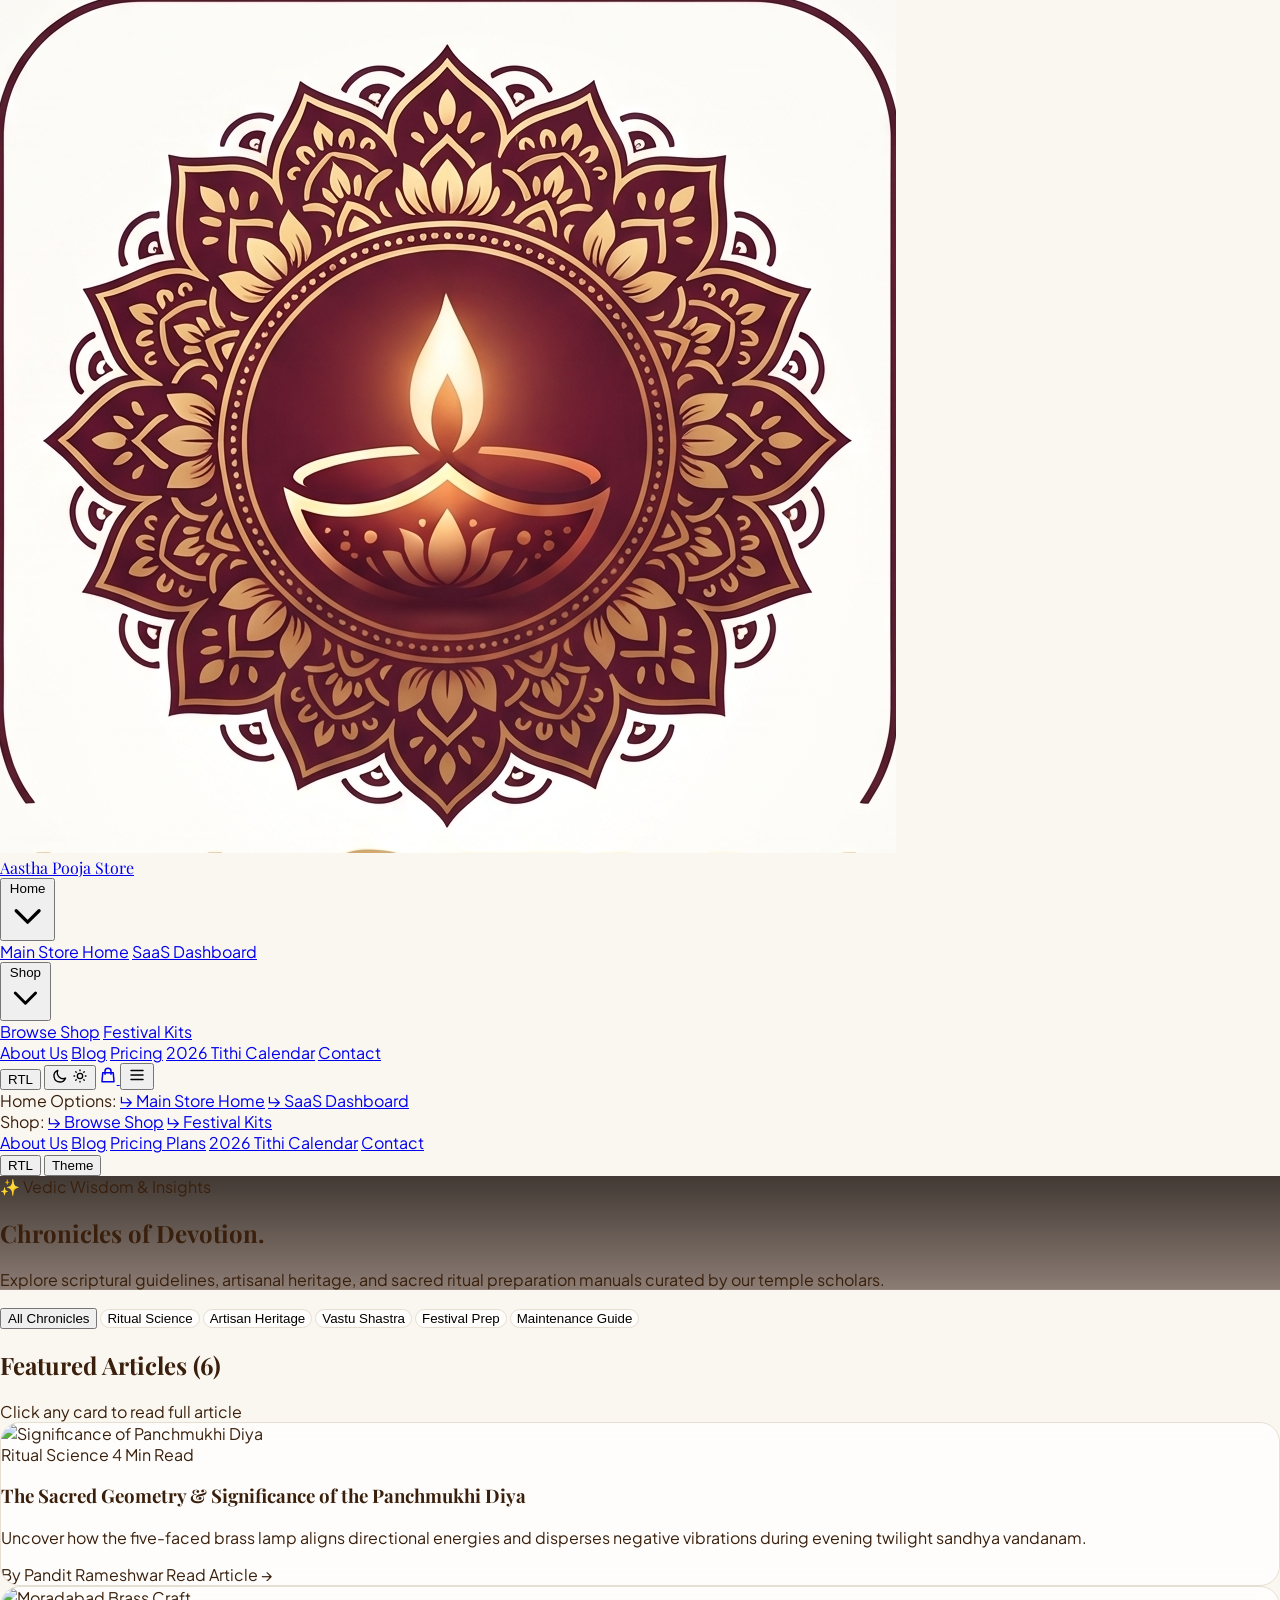
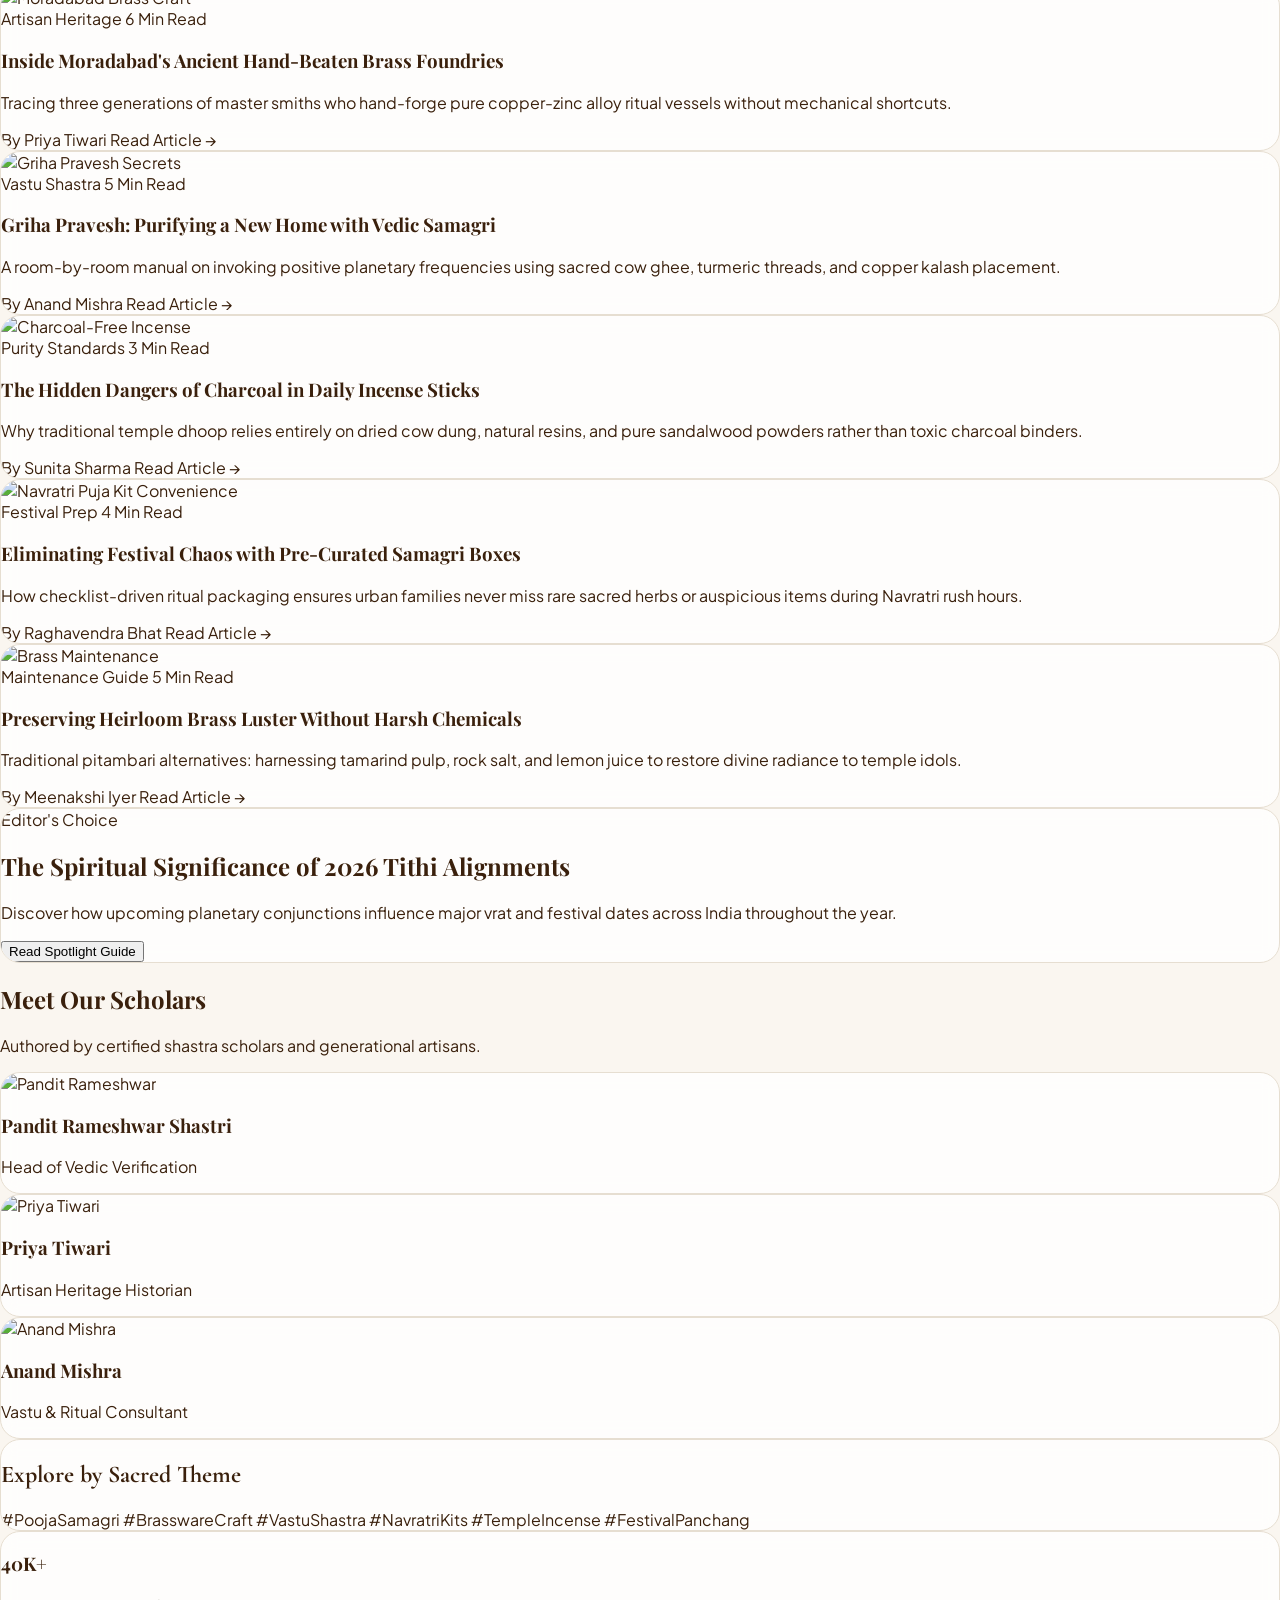
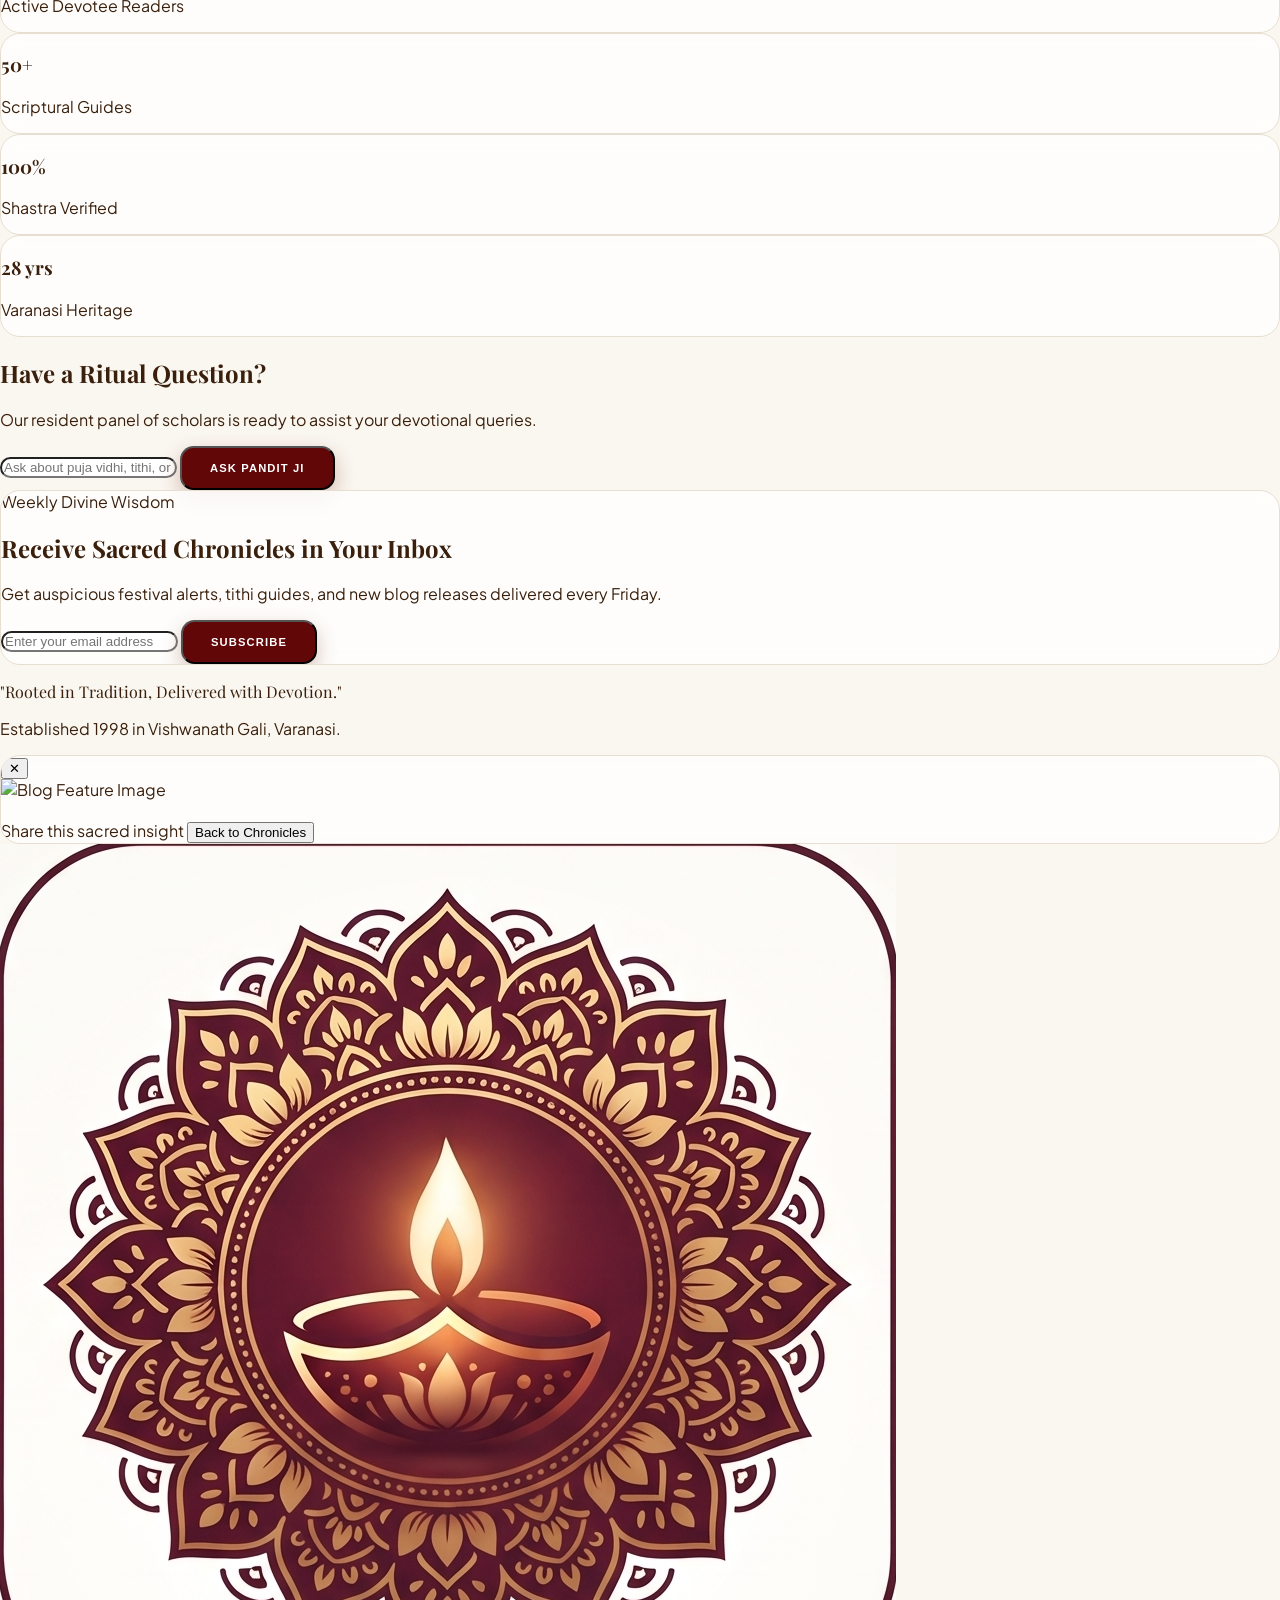
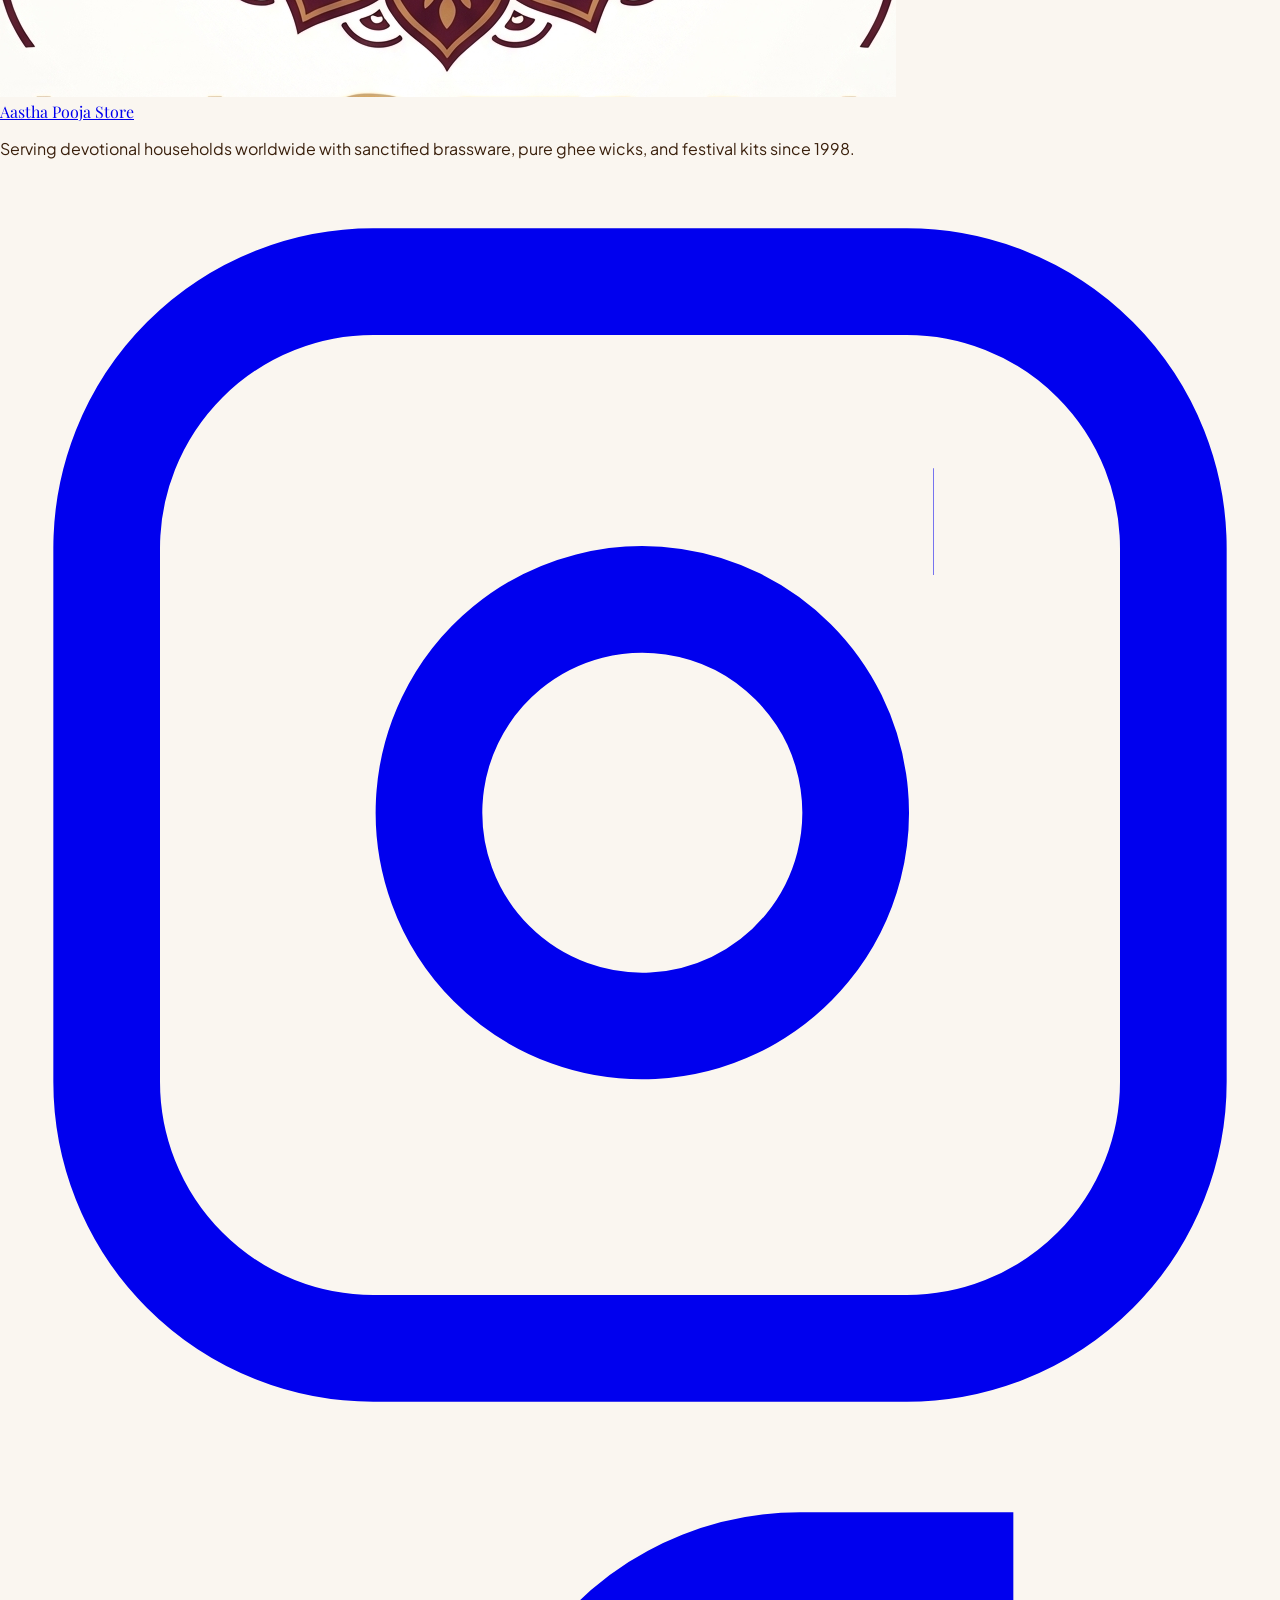
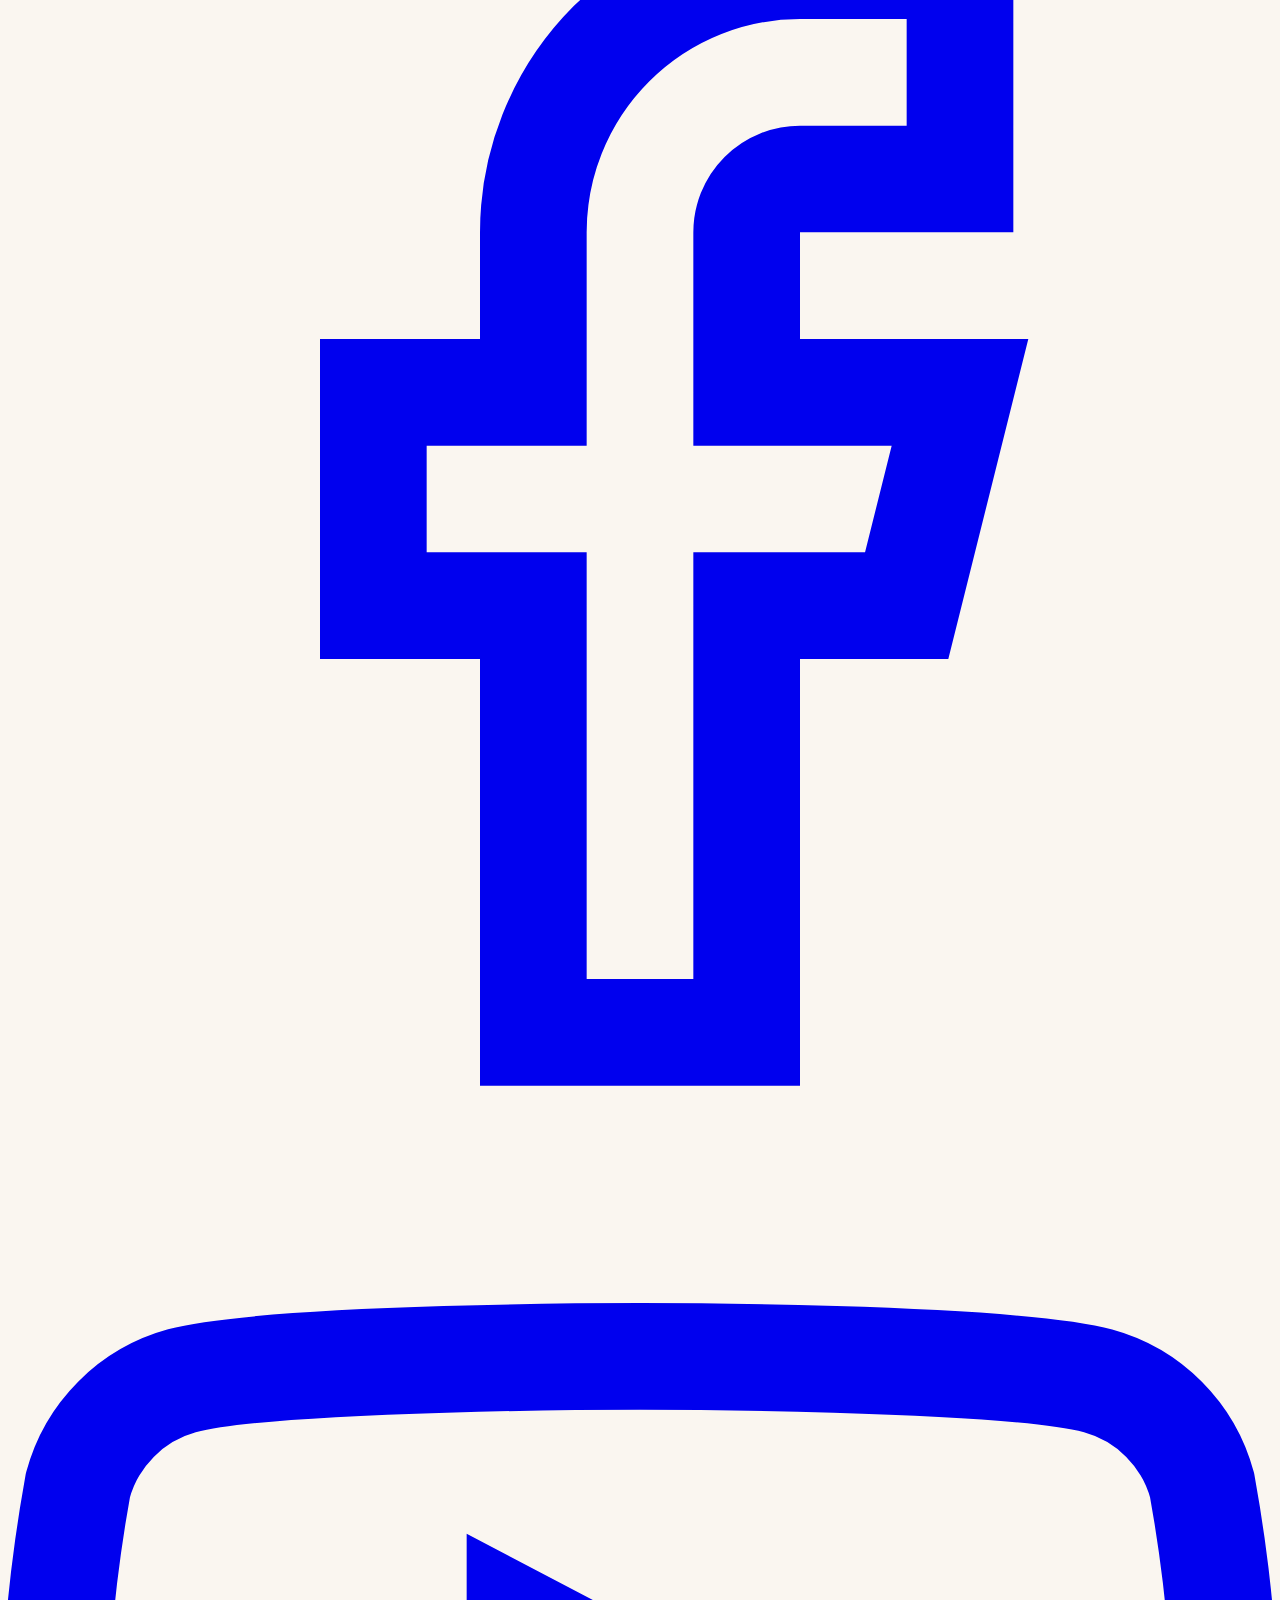
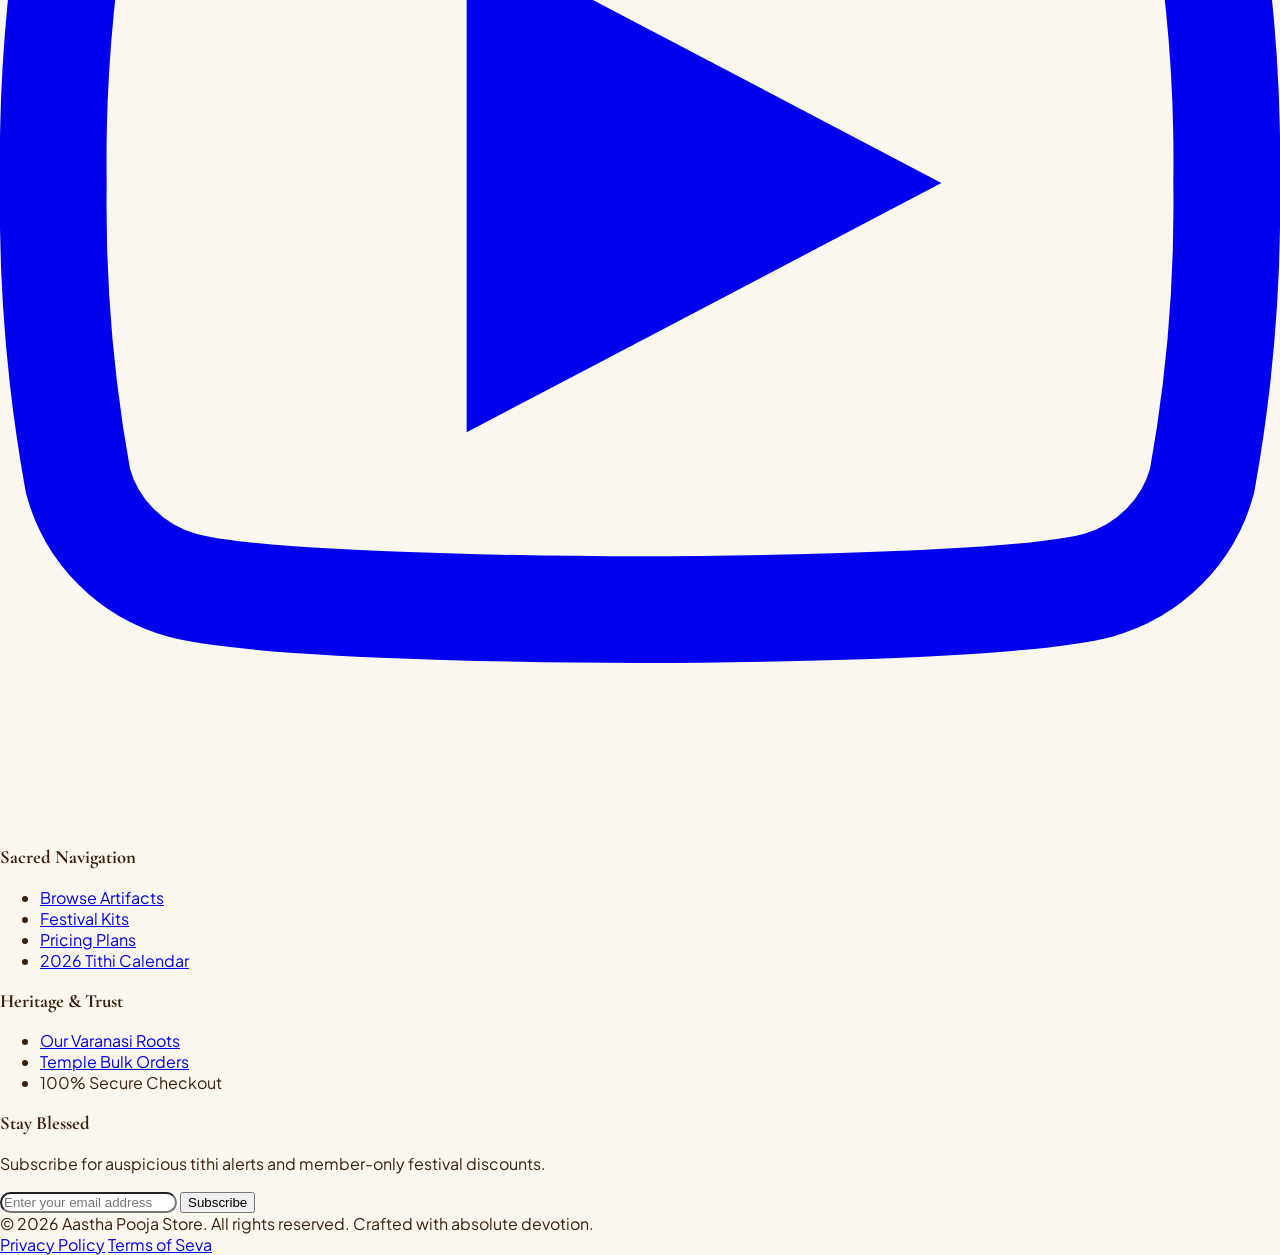
==== blog.html @ c9c3eb81 "first commit" ====
<!DOCTYPE html>
<html lang="en">
<head>
  <meta charset="UTF-8">
  <meta name="viewport" content="width=device-width, initial-scale=1.0">
  <title>Aastha Blog & Sacred Insights | Aastha Pooja Store</title>
  <link rel="shortcut icon" href="./logo.png" type="image/png">
  <script src="https://cdn.tailwindcss.com"></script>
  <link rel="stylesheet" href="./css/style.css">
  <script>
    tailwind.config = {
      darkMode: 'class',
      theme: {
        extend: {
          colors: {
            surface: '#fbf9f5',
            border: '#e6ded1',
          }
        }
      }
    }
  </script>
  <style>
    @import url('https://fonts.googleapis.com/css2?family=Playfair+Display:ital,wght@0,400..900;1,400..900&family=Plus+Jakarta+Sans:wght@300;400;500;600;700&display=swap');
    body { font-family: 'Plus Jakarta Sans', sans-serif; }
    .font-serif { font-family: 'Playfair Display', serif; }
    .aastha-card {
      background: rgba(255, 255, 255, 0.8);
      border: 1px solid #e6ded1;
      backdrop-filter: blur(8px);
    }
    .dark .aastha-card {
      background: rgba(24, 24, 27, 0.9);
      border-color: rgba(63, 63, 70, 0.6);
    }
  </style>
</head>
<body class="pt-[115px] bg-surface text-zinc-800 dark:bg-zinc-950 dark:text-zinc-100">
  <script src="js/db.js"></script>
  <script src="js/layout.js"></script>

  <!-- SECTION 1: Editorial Cinematic Hero Banner -->
  <section class="relative min-h-[75vh] flex items-center justify-center bg-zinc-950 text-white overflow-hidden rounded-3xl max-w-8xl mx-4 my-6 shadow-2xl" style="background-image: linear-gradient(rgba(20,10,5,0.8), rgba(40, 15, 5, 0.53)), url('https://images.unsplash.com/photo-1477240489935-6c96abea2aba?q=80&w=1170&auto=format&fit=crop&ixlib=rb-4.1.0&ixid=NHwxMjA3fDA%3D'); background-size: cover; background-position: center;">
    <div class="relative z-10 max-w-4xl mx-auto px-6 py-28 text-center space-y-6">
      <span class="inline-flex items-center gap-2 bg-amber-500/20 border border-amber-400/40 text-amber-300 text-sm font-bold uppercase tracking-[0.25em] px-4 py-2 rounded-full shadow-md">
        ✨ Vedic Wisdom & Insights
      </span>
      <h1 class="text-5xl sm:text-7xl font-serif font-bold leading-[1.08] tracking-tight text-white drop-shadow-lg">
        Chronicles of Devotion.
      </h1>
      <p class="text-zinc-200 dark:text-zinc-300 text-lg sm:text-xl font-light max-w-2xl mx-auto leading-relaxed">
        Explore scriptural guidelines, artisanal heritage, and sacred ritual preparation manuals curated by our temple scholars.
      </p>
    </div>
  </section>

  <!-- SECTION 2: Category Quick Filters -->
  <section class="max-w-7xl mx-auto px-6 py-6">
    <div class="flex flex-wrap items-center justify-center gap-3" id="blogFilterButtons">
      <button onclick="filterBlogs('All', this)" class="blog-filter-btn px-5 py-2.5 rounded-full bg-amber-700 text-white text-sm font-bold uppercase tracking-wider shadow-sm cursor-pointer transition-all">All Chronicles</button>
      <button onclick="filterBlogs('Ritual Science', this)" class="blog-filter-btn px-5 py-2.5 rounded-full aastha-card text-sm font-bold uppercase tracking-wider hover:border-amber-600 transition-colors text-zinc-800 dark:text-zinc-200 cursor-pointer">Ritual Science</button>
      <button onclick="filterBlogs('Artisan Heritage', this)" class="blog-filter-btn px-5 py-2.5 rounded-full aastha-card text-sm font-bold uppercase tracking-wider hover:border-amber-600 transition-colors text-zinc-800 dark:text-zinc-200 cursor-pointer">Artisan Heritage</button>
      <button onclick="filterBlogs('Vastu Shastra', this)" class="blog-filter-btn px-5 py-2.5 rounded-full aastha-card text-sm font-bold uppercase tracking-wider hover:border-amber-600 transition-colors text-zinc-800 dark:text-zinc-200 cursor-pointer">Vastu Shastra</button>
      <button onclick="filterBlogs('Festival Prep', this)" class="blog-filter-btn px-5 py-2.5 rounded-full aastha-card text-sm font-bold uppercase tracking-wider hover:border-amber-600 transition-colors text-zinc-800 dark:text-zinc-200 cursor-pointer">Festival Prep</button>
      <button onclick="filterBlogs('Maintenance Guide', this)" class="blog-filter-btn px-5 py-2.5 rounded-full aastha-card text-sm font-bold uppercase tracking-wider hover:border-amber-600 transition-colors text-zinc-800 dark:text-zinc-200 cursor-pointer">Maintenance Guide</button>
    </div>
  </section>

  <!-- SECTION 3: Main 6-Blog Grid -->
  <section class="max-w-7xl mx-auto px-6 py-12">
    <div class="space-y-6">
      <div class="flex items-center justify-between border-b border-border dark:border-zinc-800 pb-4">
        <h2 id="blogCountHeader" class="text-xl font-serif font-bold uppercase text-zinc-900 dark:text-zinc-100">Featured Articles (6)</h2>
        <span class="text-sm uppercase tracking-widest text-zinc-500 dark:text-zinc-400">Click any card to read full article</span>
      </div>
      <div class="grid grid-cols-1 md:grid-cols-2 lg:grid-cols-3 gap-8" id="blogGrid">
        
        <!-- Blog 1 -->
        <article class="blog-article aastha-card rounded-3xl overflow-hidden shadow-sm flex flex-col justify-between cursor-pointer group hover:shadow-xl transition-all duration-300" data-category="Ritual Science" onclick="openBlog(0)">
          <div class="aspect-[16/10] overflow-hidden">
            <img src="https://m.media-amazon.com/images/I/61BrfaAGSyL._AC_UF894,1000_QL80_.jpg" class="w-full h-full object-cover group-hover:scale-105 transition-transform duration-500" alt="Significance of Panchmukhi Diya">
          </div>
          <div class="p-8 space-y-4 flex-grow flex flex-col justify-between">
            <div class="space-y-3">
              <div class="flex items-center justify-between text-[0.65rem] font-bold uppercase tracking-widest text-amber-700 dark:text-amber-400">
                <span>Ritual Science</span>
                <span>4 Min Read</span>
              </div>
              <h3 class="font-serif font-bold text-xl uppercase tracking-wide text-zinc-900 dark:text-zinc-100 group-hover:text-amber-700 dark:group-hover:text-amber-400 transition-colors">The Sacred Geometry & Significance of the Panchmukhi Diya</h3>
              <p class="text-sm text-zinc-600 dark:text-zinc-300 leading-relaxed uppercase line-clamp-3">Uncover how the five-faced brass lamp aligns directional energies and disperses negative vibrations during evening twilight sandhya vandanam.</p>
            </div>
            <div class="pt-4 border-t border-border dark:border-zinc-800 flex items-center justify-between text-sm font-bold uppercase tracking-wider text-zinc-400 dark:text-zinc-500">
              <span>By Pandit Rameshwar</span>
              <span class="text-amber-700 dark:text-amber-400 group-hover:translate-x-1 transition-transform">Read Article &rarr;</span>
            </div>
          </div>
        </article>

        <!-- Blog 2 -->
        <article class="blog-article aastha-card rounded-3xl overflow-hidden shadow-sm flex flex-col justify-between cursor-pointer group hover:shadow-xl transition-all duration-300" data-category="Artisan Heritage" onclick="openBlog(1)">
          <div class="aspect-[16/10] overflow-hidden">
            <img src="https://images.unsplash.com/photo-1786840229011-e69ff11d9325?q=80&w=1170&auto=format&fit=crop&ixlib=rb-4.1.0&ixid=NHwxMjA3fDA%3D" class="w-full h-full object-cover group-hover:scale-105 transition-transform duration-500" alt="Moradabad Brass Craft">
          </div>
          <div class="p-8 space-y-4 flex-grow flex flex-col justify-between">
            <div class="space-y-3">
              <div class="flex items-center justify-between text-[0.65rem] font-bold uppercase tracking-widest text-amber-700 dark:text-amber-400">
                <span>Artisan Heritage</span>
                <span>6 Min Read</span>
              </div>
              <h3 class="font-serif font-bold text-xl uppercase tracking-wide text-zinc-900 dark:text-zinc-100 group-hover:text-amber-700 dark:group-hover:text-amber-400 transition-colors">Inside Moradabad's Ancient Hand-Beaten Brass Foundries</h3>
              <p class="text-sm text-zinc-600 dark:text-zinc-300 leading-relaxed uppercase line-clamp-3">Tracing three generations of master smiths who hand-forge pure copper-zinc alloy ritual vessels without mechanical shortcuts.</p>
            </div>
            <div class="pt-4 border-t border-border dark:border-zinc-800 flex items-center justify-between text-sm font-bold uppercase tracking-wider text-zinc-400 dark:text-zinc-500">
              <span>By Priya Tiwari</span>
              <span class="text-amber-700 dark:text-amber-400 group-hover:translate-x-1 transition-transform">Read Article &rarr;</span>
            </div>
          </div>
        </article>

        <!-- Blog 3 -->
        <article class="blog-article aastha-card rounded-3xl overflow-hidden shadow-sm flex flex-col justify-between cursor-pointer group hover:shadow-xl transition-all duration-300" data-category="Vastu Shastra" onclick="openBlog(2)">
          <div class="aspect-[16/10] overflow-hidden">
            <img src="https://images.pexels.com/photos/12718413/pexels-photo-12718413.jpeg" class="w-full h-full object-cover group-hover:scale-105 transition-transform duration-500" alt="Griha Pravesh Secrets">
          </div>
          <div class="p-8 space-y-4 flex-grow flex flex-col justify-between">
            <div class="space-y-3">
              <div class="flex items-center justify-between text-[0.65rem] font-bold uppercase tracking-widest text-amber-700 dark:text-amber-400">
                <span>Vastu Shastra</span>
                <span>5 Min Read</span>
              </div>
              <h3 class="font-serif font-bold text-xl uppercase tracking-wide text-zinc-900 dark:text-zinc-100 group-hover:text-amber-700 dark:group-hover:text-amber-400 transition-colors">Griha Pravesh: Purifying a New Home with Vedic Samagri</h3>
              <p class="text-sm text-zinc-600 dark:text-zinc-300 leading-relaxed uppercase line-clamp-3">A room-by-room manual on invoking positive planetary frequencies using sacred cow ghee, turmeric threads, and copper kalash placement.</p>
            </div>
            <div class="pt-4 border-t border-border dark:border-zinc-800 flex items-center justify-between text-sm font-bold uppercase tracking-wider text-zinc-400 dark:text-zinc-500">
              <span>By Anand Mishra</span>
              <span class="text-amber-700 dark:text-amber-400 group-hover:translate-x-1 transition-transform">Read Article &rarr;</span>
            </div>
          </div>
        </article>

        <!-- Blog 4 -->
        <article class="blog-article aastha-card rounded-3xl overflow-hidden shadow-sm flex flex-col justify-between cursor-pointer group hover:shadow-xl transition-all duration-300" data-category="Festival Prep" onclick="openBlog(3)">
          <div class="aspect-[16/10] overflow-hidden">
            <img src="https://images.unsplash.com/photo-1731515229733-f1aabe1d44a6?q=80&w=880&auto=format&fit=crop&ixlib=rb-4.1.0&ixid=NHwxMjA3fDA%3D" class="w-full h-full object-cover group-hover:scale-105 transition-transform duration-500" alt="Charcoal-Free Incense">
          </div>
          <div class="p-8 space-y-4 flex-grow flex flex-col justify-between">
            <div class="space-y-3">
              <div class="flex items-center justify-between text-[0.65rem] font-bold uppercase tracking-widest text-amber-700 dark:text-amber-400">
                <span>Purity Standards</span>
                <span>3 Min Read</span>
              </div>
              <h3 class="font-serif font-bold text-xl uppercase tracking-wide text-zinc-900 dark:text-zinc-100 group-hover:text-amber-700 dark:group-hover:text-amber-400 transition-colors">The Hidden Dangers of Charcoal in Daily Incense Sticks</h3>
              <p class="text-sm text-zinc-600 dark:text-zinc-300 leading-relaxed uppercase line-clamp-3">Why traditional temple dhoop relies entirely on dried cow dung, natural resins, and pure sandalwood powders rather than toxic charcoal binders.</p>
            </div>
            <div class="pt-4 border-t border-border dark:border-zinc-800 flex items-center justify-between text-sm font-bold uppercase tracking-wider text-zinc-400 dark:text-zinc-500">
              <span>By Sunita Sharma</span>
              <span class="text-amber-700 dark:text-amber-400 group-hover:translate-x-1 transition-transform">Read Article &rarr;</span>
            </div>
          </div>
        </article>

        <!-- Blog 5 -->
        <article class="blog-article aastha-card rounded-3xl overflow-hidden shadow-sm flex flex-col justify-between cursor-pointer group hover:shadow-xl transition-all duration-300" data-category="Festival Prep" onclick="openBlog(4)">
          <div class="aspect-[16/10] overflow-hidden">
            <img src="https://www.ritualistic.in/cdn/shop/files/N11263.jpg?v=1777895881" class="w-full h-full object-cover group-hover:scale-105 transition-transform duration-500" alt="Navratri Puja Kit Convenience">
          </div>
          <div class="p-8 space-y-4 flex-grow flex flex-col justify-between">
            <div class="space-y-3">
              <div class="flex items-center justify-between text-[0.65rem] font-bold uppercase tracking-widest text-amber-700 dark:text-amber-400">
                <span>Festival Prep</span>
                <span>4 Min Read</span>
              </div>
              <h3 class="font-serif font-bold text-xl uppercase tracking-wide text-zinc-900 dark:text-zinc-100 group-hover:text-amber-700 dark:group-hover:text-amber-400 transition-colors">Eliminating Festival Chaos with Pre-Curated Samagri Boxes</h3>
              <p class="text-sm text-zinc-600 dark:text-zinc-300 leading-relaxed uppercase line-clamp-3">How checklist-driven ritual packaging ensures urban families never miss rare sacred herbs or auspicious items during Navratri rush hours.</p>
            </div>
            <div class="pt-4 border-t border-border dark:border-zinc-800 flex items-center justify-between text-sm font-bold uppercase tracking-wider text-zinc-400 dark:text-zinc-500">
              <span>By Raghavendra Bhat</span>
              <span class="text-amber-700 dark:text-amber-400 group-hover:translate-x-1 transition-transform">Read Article &rarr;</span>
            </div>
          </div>
        </article>

        <!-- Blog 6 -->
        <article class="blog-article aastha-card rounded-3xl overflow-hidden shadow-sm flex flex-col justify-between cursor-pointer group hover:shadow-xl transition-all duration-300" data-category="Maintenance Guide" onclick="openBlog(5)">
          <div class="aspect-[16/10] overflow-hidden">
            <img src="https://encrypted-tbn0.gstatic.com/images?q=tbn:ANd9GcRZRx7WoiW1S8VZCqr0OpkRlR0mi3Iuq3h-gxKqAVAyKfc0iIuolQSq-R04&s=10" class="w-full h-full object-cover group-hover:scale-105 transition-transform duration-500" alt="Brass Maintenance">
          </div>
          <div class="p-8 space-y-4 flex-grow flex flex-col justify-between">
            <div class="space-y-3">
              <div class="flex items-center justify-between text-[0.65rem] font-bold uppercase tracking-widest text-amber-700 dark:text-amber-400">
                <span>Maintenance Guide</span>
                <span>5 Min Read</span>
              </div>
              <h3 class="font-serif font-bold text-xl uppercase tracking-wide text-zinc-900 dark:text-zinc-100 group-hover:text-amber-700 dark:group-hover:text-amber-400 transition-colors">Preserving Heirloom Brass Luster Without Harsh Chemicals</h3>
              <p class="text-sm text-zinc-600 dark:text-zinc-300 leading-relaxed uppercase line-clamp-3">Traditional pitambari alternatives: harnessing tamarind pulp, rock salt, and lemon juice to restore divine radiance to temple idols.</p>
            </div>
            <div class="pt-4 border-t border-border dark:border-zinc-800 flex items-center justify-between text-sm font-bold uppercase tracking-wider text-zinc-400 dark:text-zinc-500">
              <span>By Meenakshi Iyer</span>
              <span class="text-amber-700 dark:text-amber-400 group-hover:translate-x-1 transition-transform">Read Article &rarr;</span>
            </div>
          </div>
        </article>

      </div>
    </div>
  </section>

  <!-- SECTION 4: Featured Editorial Spotlight Banner -->
  <section class="max-w-7xl mx-auto px-6 py-12">
    <div class="aastha-card p-8 sm:p-12 rounded-3xl bg-amber-950 text-amber-50 border border-amber-500/20 relative overflow-hidden shadow-2xl">
      <div class="absolute -right-20 -bottom-20 w-96 h-96 bg-amber-600/10 rounded-full blur-3xl pointer-events-none"></div>
      <div class="max-w-2xl space-y-4 relative z-10">
        <span class="text-[0.65rem] font-bold uppercase tracking-widest text-amber-400 px-3 py-1 bg-amber-900/60 rounded-full">Editor's Choice</span>
        <h2 class="text-3xl sm:text-4xl font-serif font-bold uppercase leading-tight text-white">The Spiritual Significance of 2026 Tithi Alignments</h2>
        <p class="text-sm sm:text-sm text-zinc-300 leading-relaxed uppercase">Discover how upcoming planetary conjunctions influence major vrat and festival dates across India throughout the year.</p>
        <button onclick="openBlog(0)" class="px-6 py-3.5 bg-amber-600 hover:bg-amber-700 text-white rounded-xl font-bold text-sm uppercase tracking-wider transition-colors shadow-lg cursor-pointer">Read Spotlight Guide</button>
      </div>
    </div>
  </section>

  <!-- SECTION 5: Author Directory Highlights -->
  <section class="max-w-7xl mx-auto px-6 py-12 space-y-6">
    <div class="text-center max-w-xl mx-auto space-y-2">
      <h2 class="text-2xl font-serif font-bold uppercase text-zinc-900 dark:text-zinc-100">Meet Our Scholars</h2>
      <p class="text-sm uppercase tracking-widest text-zinc-500 dark:text-zinc-400">Authored by certified shastra scholars and generational artisans.</p>
    </div>
    <div class="grid grid-cols-1 sm:grid-cols-3 gap-6">
      <div class="aastha-card p-6 rounded-3xl text-center space-y-3">
        <img src="https://images.unsplash.com/photo-1507003211169-0a1dd7228f2d?auto=format&fit=crop&q=80&w=200" class="w-16 h-16 rounded-full object-cover mx-auto border-2 border-amber-600/40" alt="Pandit Rameshwar">
        <h3 class="font-serif font-bold text-sm uppercase text-zinc-900 dark:text-zinc-100">Pandit Rameshwar Shastri</h3>
        <p class="text-[0.65rem] text-zinc-500 dark:text-zinc-400 uppercase tracking-widest">Head of Vedic Verification</p>
      </div>
      <div class="aastha-card p-6 rounded-3xl text-center space-y-3">
        <img src="https://images.unsplash.com/photo-1573496359142-b8d87734a5a2?auto=format&fit=crop&q=80&w=200" class="w-16 h-16 rounded-full object-cover mx-auto border-2 border-amber-600/40" alt="Priya Tiwari">
        <h3 class="font-serif font-bold text-sm uppercase text-zinc-900 dark:text-zinc-100">Priya Tiwari</h3>
        <p class="text-[0.65rem] text-zinc-500 dark:text-zinc-400 uppercase tracking-widest">Artisan Heritage Historian</p>
      </div>
      <div class="aastha-card p-6 rounded-3xl text-center space-y-3">
        <img src="https://images.unsplash.com/photo-1500648767791-00dcc994a43e?auto=format&fit=crop&q=80&w=200" class="w-16 h-16 rounded-full object-cover mx-auto border-2 border-amber-600/40" alt="Anand Mishra">
        <h3 class="font-serif font-bold text-sm uppercase text-zinc-900 dark:text-zinc-100">Anand Mishra</h3>
        <p class="text-[0.65rem] text-zinc-500 dark:text-zinc-400 uppercase tracking-widest">Vastu & Ritual Consultant</p>
      </div>
    </div>
  </section>

  <!-- SECTION 6: Trending Sacred Topics Tags -->
  <section class="max-w-7xl mx-auto px-6 py-12">
    <div class="aastha-card p-8 rounded-3xl space-y-4 text-center">
      <h2 class="text-sm font-bold uppercase tracking-widest text-amber-700 dark:text-amber-400">Explore by Sacred Theme</h2>
      <div class="flex flex-wrap items-center justify-center gap-2 pt-2">
        <span class="px-4 py-2 rounded-xl bg-amber-50 dark:bg-zinc-800/80 border border-border dark:border-zinc-700 text-sm uppercase font-semibold text-zinc-800 dark:text-zinc-200">#PoojaSamagri</span>
        <span class="px-4 py-2 rounded-xl bg-amber-50 dark:bg-zinc-800/80 border border-border dark:border-zinc-700 text-sm uppercase font-semibold text-zinc-800 dark:text-zinc-200">#BrasswareCraft</span>
        <span class="px-4 py-2 rounded-xl bg-amber-50 dark:bg-zinc-800/80 border border-border dark:border-zinc-700 text-sm uppercase font-semibold text-zinc-800 dark:text-zinc-200">#VastuShastra</span>
        <span class="px-4 py-2 rounded-xl bg-amber-50 dark:bg-zinc-800/80 border border-border dark:border-zinc-700 text-sm uppercase font-semibold text-zinc-800 dark:text-zinc-200">#NavratriKits</span>
        <span class="px-4 py-2 rounded-xl bg-amber-50 dark:bg-zinc-800/80 border border-border dark:border-zinc-700 text-sm uppercase font-semibold text-zinc-800 dark:text-zinc-200">#TempleIncense</span>
        <span class="px-4 py-2 rounded-xl bg-amber-50 dark:bg-zinc-800/80 border border-border dark:border-zinc-700 text-sm uppercase font-semibold text-zinc-800 dark:text-zinc-200">#FestivalPanchang</span>
      </div>
    </div>
  </section>

  <!-- SECTION 7: Reader Statistics & Community Impact -->
  <section class="max-w-7xl mx-auto px-6 py-12">
    <div class="grid grid-cols-2 md:grid-cols-4 gap-6 text-center">
      <div class="aastha-card p-6 rounded-3xl space-y-1">
        <h3 class="text-3xl font-serif font-bold text-amber-700 dark:text-amber-400">40K+</h3>
        <p class="text-[0.65rem] uppercase tracking-widest text-zinc-500 dark:text-zinc-400 font-bold">Active Devotee Readers</p>
      </div>
      <div class="aastha-card p-6 rounded-3xl space-y-1">
        <h3 class="text-3xl font-serif font-bold text-amber-700 dark:text-amber-400">50+</h3>
        <p class="text-[0.65rem] uppercase tracking-widest text-zinc-500 dark:text-zinc-400 font-bold">Scriptural Guides</p>
      </div>
      <div class="aastha-card p-6 rounded-3xl space-y-1">
        <h3 class="text-3xl font-serif font-bold text-amber-700 dark:text-amber-400">100%</h3>
        <p class="text-[0.65rem] uppercase tracking-widest text-zinc-500 dark:text-zinc-400 font-bold">Shastra Verified</p>
      </div>
      <div class="aastha-card p-6 rounded-3xl space-y-1">
        <h3 class="text-3xl font-serif font-bold text-amber-700 dark:text-amber-400">28 yrs</h3>
        <p class="text-[0.65rem] uppercase tracking-widest text-zinc-500 dark:text-zinc-400 font-bold">Varanasi Heritage</p>
      </div>
    </div>
  </section>

  <!-- SECTION 8: FAQ & Ritual Guidance Inquiry -->
  <section class="max-w-3xl mx-auto px-6 py-12 space-y-6 text-center">
    <div class="space-y-2">
      <h2 class="text-2xl font-serif font-bold uppercase text-zinc-900 dark:text-zinc-100">Have a Ritual Question?</h2>
      <p class="text-sm uppercase tracking-widest text-zinc-500 dark:text-zinc-400">Our resident panel of scholars is ready to assist your devotional queries.</p>
    </div>
    <form onsubmit="event.preventDefault(); window.aasthaToast('Concierge Support', 'Your ritual query has been sent to Pandit Rameshwar Shastri!'); this.reset();" class="flex flex-col sm:flex-row gap-3">
      <input type="text" placeholder="Ask about puja vidhi, tithi, or samagri..." required class="flex-grow p-4 bg-surface dark:bg-zinc-900 border border-border dark:border-zinc-700 rounded-2xl text-sm uppercase outline-none focus:border-amber-600 text-zinc-900 dark:text-white">
      <button type="submit" class="aastha-btn px-8 py-4 text-center rounded-2xl cursor-pointer shadow-md">Ask Pandit Ji</button>
    </form>
  </section>

  <!-- SECTION 9: Newsletter & Chronicle Subscription -->
  <section class="max-w-7xl mx-auto px-6 py-12">
    <div class="aastha-card p-10 sm:p-16 rounded-3xl text-center max-w-4xl mx-auto space-y-6 border border-border shadow-xl">
      <div class="space-y-2 max-w-xl mx-auto">
        <span class="text-sm font-bold uppercase tracking-[0.2em] text-amber-700 dark:text-amber-400">Weekly Divine Wisdom</span>
        <h2 class="text-2xl sm:text-3xl font-serif font-bold uppercase text-zinc-900 dark:text-zinc-100">Receive Sacred Chronicles in Your Inbox</h2>
        <p class="text-sm uppercase tracking-wider text-zinc-500 dark:text-zinc-400">Get auspicious festival alerts, tithi guides, and new blog releases delivered every Friday.</p>
      </div>
      <form onsubmit="event.preventDefault(); window.aasthaToast('Newsletter', 'Successfully subscribed to Aastha Chronicles!'); this.reset();" class="flex flex-col sm:flex-row gap-3 max-w-md mx-auto">
        <input type="email" placeholder="Enter your email address" required class="flex-grow p-4 bg-surface dark:bg-zinc-900 border border-border dark:border-zinc-700 rounded-2xl text-sm uppercase outline-none focus:border-amber-600 text-zinc-900 dark:text-white">
        <button type="submit" class="aastha-btn px-6 py-4 text-center cursor-pointer shadow-md">Subscribe</button>
      </form>
    </div>
  </section>

  <!-- SECTION 10: Footer Brand Slogan & Closing Statement -->
  <section class="max-w-7xl mx-auto px-6 py-12 text-center space-y-2 border-t border-border dark:border-zinc-800">
    <p class="font-serif italic text-sm text-amber-800 dark:text-amber-400">"Rooted in Tradition, Delivered with Devotion."</p>
    <p class="text-[0.65rem] uppercase tracking-widest text-zinc-400 dark:text-zinc-500">Established 1998 in Vishwanath Gali, Varanasi.</p>
  </section>

  <!-- POPUP MODAL WITH BACKDROP BLUR -->
  <div id="blog-modal" class="fixed inset-0 z-50 flex items-center justify-center p-4 sm:p-6 bg-black/60 backdrop-blur-md hidden opacity-0 transition-opacity duration-300" onclick="handleModalClick(event)">
    <div class="aastha-card w-full max-w-4xl max-h-[90vh] rounded-3xl shadow-2xl overflow-y-auto relative flex flex-col transform scale-95 transition-transform duration-300 bg-surface dark:bg-zinc-900 text-zinc-800 dark:text-zinc-100" id="modal-content-box">
      
      <!-- Close Button -->
      <button onclick="closeBlog()" class="absolute top-6 right-6 z-10 w-10 h-10 rounded-full bg-amber-700 text-white flex items-center justify-center font-bold shadow-lg hover:bg-amber-800 transition-colors cursor-pointer">
        ✕
      </button>

      <!-- Modal Header Image -->
      <div class="w-full h-64 sm:h-80 overflow-hidden relative shrink-0">
        <img id="modal-img" src="" class="w-full h-full object-cover" alt="Blog Feature Image">
        <div class="absolute inset-0 bg-gradient-to-t from-black/80 via-black/20 to-transparent flex items-end p-8">
          <div class="space-y-2 text-white">
            <span id="modal-category" class="text-[0.65rem] font-bold uppercase tracking-widest px-3 py-1 bg-amber-600 rounded-full"></span>
            <h2 id="modal-title" class="text-2xl sm:text-4xl font-serif font-bold uppercase leading-tight"></h2>
          </div>
        </div>
      </div>

      <!-- Modal Body (5 Long Paragraphs) -->
      <div class="p-8 sm:p-12 space-y-6 text-zinc-700 dark:text-zinc-300 text-sm leading-relaxed uppercase">
        <div class="flex items-center justify-between pb-6 border-b border-border dark:border-zinc-800 text-sm text-zinc-400 dark:text-zinc-500 font-bold uppercase tracking-wider">
          <span id="modal-author"></span>
          <span id="modal-read-time"></span>
        </div>
        
        <p id="modal-p1" class="font-normal"></p>
        <p id="modal-p2" class="font-normal"></p>
        <p id="modal-p3" class="font-normal"></p>
        <p id="modal-p4" class="font-normal"></p>
        <p id="modal-p5" class="font-normal"></p>

        <div class="pt-8 border-t border-border dark:border-zinc-800 flex items-center justify-between">
          <span class="text-sm font-bold uppercase tracking-widest text-amber-700 dark:text-amber-400">Share this sacred insight</span>
          <button onclick="closeBlog()" class="px-6 py-3 bg-amber-700 hover:bg-amber-800 text-white rounded-xl font-bold text-sm uppercase tracking-wider transition-colors cursor-pointer shadow-md">Back to Chronicles</button>
        </div>
      </div>

    </div>
  </div>

  <!-- BLOG DATA & JAVASCRIPT CONTROLLER -->
  <script>
    // 6 Blogs Data with 5 Unique Long Paragraphs Each
    const blogsData = [
      {
        title: "The Sacred Geometry & Significance of the Panchmukhi Diya",
        category: "Ritual Science",
        author: "By Pandit Rameshwar Shastri",
        readTime: "4 Min Read",
        image: "https://m.media-amazon.com/images/I/61BrfaAGSyL._AC_UF894,1000_QL80_.jpg",
        p1: "The Panchmukhi diya holds a profound position in Vedic ritual traditions, specifically designed to radiate positive vibrational frequencies in five distinct cardinal directions simultaneously. According to ancient shastras, lighting a five-faced brass lamp represents the mastery over the five cosmic elements—earth, water, fire, air, and ether—invoking universal balance within the household shrine.",
        p2: "Crafted meticulously from high-grade virgin brass, these lamps are proportioned according to traditional Shilpa Shastra guidelines to ensure optimal thermal conductivity and steady flame retention. When filled with pure cow ghee or sesamum oil and cotton wicks, the interplay between the metal alloy and burning flame produces an electromagnetic field that purifies surrounding air particles.",
        p3: "During twilight sandhya vandanam or special festival deepdaan ceremonies, placing the Panchmukhi diya facing East, West, North, South, and Upward creates an unbroken shield of spiritual protection. Devotees often recite specific stotras while igniting each individual wick, focusing their intention on dispelling ignorance and welcoming abundance into their living spaces.",
        p4: "Furthermore, the physical act of cleaning and polishing the lamp prior to sunset is considered an act of meditative devotion in itself. Using natural cleansing agents like tamarind and rock salt preserves the sacred luster of the metal without scratching its intricate floral engravings, ensuring the artifact can be passed down as an heirloom across generations.",
        p5: "Ultimately, the Panchmukhi diya serves as a tangible reminder of the inner light residing within every human soul. By integrating this traditional artifact into daily household worship, families maintain an unbroken link to ancient spiritual sciences that prioritize mental tranquility, ecological harmony, and unwavering reverence for divine creation."
      },
      {
        title: "Inside Moradabad's Ancient Hand-Beaten Brass Foundries",
        category: "Artisan Heritage",
        author: "By Priya Tiwari",
        readTime: "6 Min Read",
        image: "https://images.unsplash.com/photo-1786840229011-e69ff11d9325?q=80&w=1170&auto=format&fit=crop&ixlib=rb-4.1.0&ixid=NHwxMjA3fDA%3D",
        p1: "Nested within the bustling alleyways of Moradabad lie generational foundries where master smiths continue to practice the ancient art of hand-beating brass and bell-metal alloy. Unlike mass-produced industrial stamping units, these traditional workshops rely on muscle power, charcoal furnaces, and ancestral casting techniques passed down through centuries.",
        p2: "The manufacturing journey begins with precise alloy blending, combining optimal ratios of copper and zinc to achieve both resonant acoustic quality and deep golden radiance. Once molten, the metal is poured into handcrafted sand molds before undergoing rigorous manual hammering to eliminate internal air pockets and strengthen the structural integrity of each pooja vessel.",
        p3: "Detailing and engraving represent the soul of Moradabadi craftsmanship. Skilled artisans utilize specialized hand chisels to carve intricate motifs of lotus petals, divine Kalash symbols, and traditional creepers onto the metallic surface without the aid of computerized laser guides or automated lathes.",
        p4: "Economic sustainability and fair-trade practices remain vital to preserving this fragile heritage. By partnering directly with artisan families through ethical supply chains, platforms like Aastha ensure that master smiths receive equitable compensation for their grueling labor, safeguarding their livelihoods against cheap factory imports.",
        p5: "When a devotee holds a hand-beaten brass thali or kalash during their daily morning rituals, they are holding hours of dedicated human effort and artistic prayer. This deep physical and spiritual connection transforms ordinary kitchenware into sacred temple-grade artifacts meant to last lifetimes."
      },
      {
        title: "Griha Pravesh: Purifying a New Home with Vedic Samagri",
        category: "Vastu Shastra",
        author: "By Anand Mishra",
        readTime: "5 Min Read",
        image: "https://images.pexels.com/photos/12718413/pexels-photo-12718413.jpeg",
        p1: "Entering a newly constructed or purchased home marks one of the most significant milestones in a family's life, requiring careful alignment with cosmic energies through the sacred Griha Pravesh ceremony. Rooted deeply in Vastu Shastra, this ritual purifies the physical structure and establishes a protective spiritual boundary against negative external influences.",
        p2: "The ceremony commences with the ceremonial boiling of fresh cow milk in a brand-new brass vessel until it spills over the edges, symbolizing overflowing prosperity, abundance, and warmth for all inhabitants. This is followed by the installation of the consecrated copper Kalash filled with holy Gangajal, mango leaves, and a coconut at the northeast corner of the dwelling.",
        p3: "Havan (sacred fire ritual) plays an indispensable role in clearing stagnant construction energies. Burning specialized aromatic herbs, dry cow dung cakes, and pure ghee releases purifying botanical vapors that neutralize airborne impurities while invoking the blessings of Vastu Purusha and directional guardian deities.",
        p4: "Hanging fresh mango leaf torans and drawing auspicious turmeric-kumkum rangolis across the main threshold acts as a welcoming beacon for positive deities like Goddess Lakshmi and Lord Ganesha. Every ritual step is meticulously scheduled according to auspicious planetary tithis to maximize harmonious vibrations.",
        p5: "By adhering strictly to authentic scriptural samagri guidelines during Griha Pravesh, families transform brick and mortar into a sanctified sanctuary of peace. The home becomes a thriving ecosystem where spiritual contemplation, family bonding, and daily gratitude flourish uninterrupted."
      },
      {
        title: "The Hidden Dangers of Charcoal in Daily Incense Sticks",
        category: "Purity Standards",
        author: "By Sunita Sharma",
        readTime: "3 Min Read",
        image: "https://images.unsplash.com/photo-1731515229733-f1aabe1d44a6?q=80&w=880&auto=format&fit=crop&ixlib=rb-4.1.0&ixid=NHwxMjA3fDA%3D",
        p1: "In modern commercial markets, the majority of cheap incense sticks rely heavily on black charcoal powder as a base binder due to its low cost and rapid combustion rate. However, burning charcoal indoors releases heavy carbon soot, synthetic fragrances, and toxic benzene derivatives that compromise respiratory health within enclosed prayer rooms.",
        p2: "In stark contrast, authentic Vedic dhoop and incense guidelines mandate the use of organic binding agents such as dried cow dung powder, jigat bark paste, and natural resins like frankincense and myrrh. These traditional ingredients burn cleanly without emitting choking smoke or artificial chemical residues.",
        p3: "Pure sandalwood, loban, and guggal possess potent antimicrobial and air-purifying properties documented in ancient Ayurvedic texts. When burned on glowing embers or rolled into charcoal-free sticks, they emit subtle therapeutic aromas that calm the nervous system and deepen meditative focus.",
        p4: "Switching to chemical-free incense is especially critical for households with infants, elderly family members, or individuals prone to asthma and respiratory sensitivities. Clean ritual products ensure that devotional practices remain uplifting and healthful rather than triggering indoor pollution.",
        p5: "As conscious consumers, verifying ingredient transparency on pooja product packaging is essential. Demanding 100% charcoal-free and synthetic-free incense supports ethical cottage industries dedicated to keeping traditional, health-conscious standards alive in contemporary worship."
      },
      {
        title: "Eliminating Festival Chaos with Pre-Curated Samagri Boxes",
        category: "Festival Prep",
        author: "By Raghavendra Bhat",
        readTime: "4 Min Read",
        image: "https://www.ritualistic.in/cdn/shop/files/N11263.jpg?v=1777895881",
        p1: "Major Hindu festivals like Diwali, Navratri, and Satyanarayan Puja bring immense spiritual joy but often induce severe logistical stress for urban families running from store to store trying to assemble dozens of obscure ritual items. Missing even a single mandatory item like black sesame seeds or red silk cloth can disrupt the entire puja muhurat.",
        p2: "Pre-curated festival samagri boxes eliminate this friction entirely by packing every single shastra-compliant item into a single, beautifully organized box. From turmeric threads and supari nuts to lotus seeds and sacred gangajal vials, everything is accounted for with absolute precision.",
        p3: "This checklist-driven convenience allows family members to focus their energy entirely on spiritual preparation, prayer, and mental devotion rather than frantic market errands. It ensures that rituals are performed with complete adherence to scriptural requirements without compromise.",
        p4: "Furthermore, professional packaging standards—such as heavy bubble cushioning and vacuum-sealed herbs—prevent transit spillage and keep perishable items fresh and fragrant right up until the moment of the puja.",
        p5: "Embracing pre-packaged ritual kits represents the perfect harmony between ancient Vedic traditions and modern lifestyle efficiency, allowing busy households to maintain deep cultural roots with effortless grace and absolute peace of mind."
      },
      {
        title: "Preserving Heirloom Brass Luster Without Harsh Chemicals",
        category: "Maintenance Guide",
        author: "By Meenakshi Iyer",
        readTime: "5 Min Read",
        image: "https://encrypted-tbn0.gstatic.com/images?q=tbn:ANd9GcRZRx7WoiW1S8VZCqr0OpkRlR0mi3Iuq3h-gxKqAVAyKfc0iIuolQSq-R04&s=10",
        p1: "Brass artifacts adorning home altars naturally accumulate oxidation and tarnish over time due to exposure to atmospheric humidity, lamp oils, and burning camphor fumes. While commercial chemical cleaners offer instant shine, their abrasive acidic compounds gradually erode fine engravings and weaken the outer metallic layer.",
        p2: "Traditional Indian households have long relied on gentle, organic cleaning agents such as tamarind pulp mixed with coarse salt or fresh lemon halves dipped in fine wood ash. These natural solutions dissolve copper oxide tarnish instantly without damaging the underlying metal alloy.",
        p3: "The cleaning process itself should be approached as a mindful ritual of care and gratitude toward sacred objects. Gently rubbing the paste in circular motions across idols and diyas cleanses both the physical brass and the mental space of the devotee.",
        p4: "After scrubbing, thoroughly rinsing the items with lukewarm water and buffing them dry with a clean cotton cloth prevents water spots and restores a deep, mirror-like golden glow that enhances the aesthetic sanctity of the prayer altar.",
        p5: "Regular maintenance ensures that brass diyas, kalashes, and bells remain pristine heirloom pieces capable of being handed down across generations with their divine radiance fully intact."
      }
    ];

    function openBlog(index) {
      const blog = blogsData[index];
      document.getElementById('modal-img').src = blog.image;
      document.getElementById('modal-category').innerText = blog.category;
      document.getElementById('modal-title').innerText = blog.title;
      document.getElementById('modal-author').innerText = blog.author;
      document.getElementById('modal-read-time').innerText = blog.readTime;
      document.getElementById('modal-p1').innerText = blog.p1;
      document.getElementById('modal-p2').innerText = blog.p2;
      document.getElementById('modal-p3').innerText = blog.p3;
      document.getElementById('modal-p4').innerText = blog.p4;
      document.getElementById('modal-p5').innerText = blog.p5;

      const modal = document.getElementById('blog-modal');
      const box = document.getElementById('modal-content-box');
      
      modal.classList.remove('hidden');
      setTimeout(() => {
        modal.classList.remove('opacity-0');
        box.classList.remove('scale-95');
        box.classList.add('scale-100');
      }, 10);
      document.body.style.overflow = 'hidden';
    }

    function closeBlog() {
      const modal = document.getElementById('blog-modal');
      const box = document.getElementById('modal-content-box');
      
      modal.classList.add('opacity-0');
      box.classList.remove('scale-100');
      box.classList.add('scale-95');
      
      setTimeout(() => {
        modal.classList.add('hidden');
        document.body.style.overflow = 'auto';
      }, 300);
    }

    function handleModalClick(event) {
      if (event.target.id === 'blog-modal') {
        closeBlog();
      }
    }

    document.addEventListener('keydown', function(event) {
      if (event.key === 'Escape') {
        closeBlog();
      }
    });

    function filterBlogs(category, buttonElement) {
      // Update active button styling
      document.querySelectorAll('.blog-filter-btn').forEach(btn => {
        btn.className = "blog-filter-btn px-5 py-2.5 rounded-full aastha-card text-sm font-bold uppercase tracking-wider hover:border-amber-600 transition-colors text-zinc-800 dark:text-zinc-200 cursor-pointer";
      });
      if (buttonElement) {
        buttonElement.className = "blog-filter-btn px-5 py-2.5 rounded-full bg-amber-700 text-white text-sm font-bold uppercase tracking-wider shadow-sm cursor-pointer transition-all";
      }

      const articles = document.querySelectorAll('.blog-article');
      let visibleCount = 0;

      articles.forEach(article => {
        const articleCategory = article.dataset.category;
        if (category === 'All' || articleCategory === category) {
          article.style.display = 'flex';
          visibleCount++;
        } else {
          article.style.display = 'none';
        }
      });

      const countHeader = document.getElementById('blogCountHeader');
      if (countHeader) {
        countHeader.textContent = category === 'All' ? `Featured Articles (6)` : `${category} Articles (${visibleCount})`;
      }
    }
  </script>
</body>
</html>
---- css/style.css ----
@import url('https://fonts.googleapis.com/css2?family=Cormorant+Garamond:ital,wght@0,400;0,600;0,700;1,400&family=Plus+Jakarta+Sans:wght@400;500;600;700;800&display=swap');

:root {
  --aastha-brown: #3a200c;
  --aastha-accent-orange: #9a3412;
  --aastha-bg: #faf6f0;
}

body {
  font-family: 'Plus Jakarta Sans', sans-serif;
  background-color: var(--aastha-bg);
  color: var(--aastha-brown);
  margin: 0;
  padding: 0;
}

.dark body {
  background-color: #14110f;
  color: #f5ece1;
}

h1, h2, h3, h4 {
  font-family: 'Cormorant Garamond', Georgia, serif;
}

@keyframes marquee {
  0% { transform: translateX(0%); }
  100% { transform: translateX(-50%); }
}

.animate-marquee {
  display: inline-block;
  white-space: nowrap;
  animation: marquee 35s linear infinite;
}

.aastha-card {
  background: #FFFFFF;
  border: 1px solid #e8dfd1;
  transition: all 0.3s ease;
  border-radius: 1.25rem;
  overflow: hidden;
}

.dark .aastha-card {
  background: #201b17;
  border-color: #332821;
  color: #f5ece1;
}

.aastha-card:hover {
  border-color: #9a3412;
  box-shadow: 0 16px 36px rgba(58, 32, 12, 0.08);
  transform: translateY(-3px);
}

.aastha-btn {
  display: inline-block;
  padding: 14px 28px;
  background-color:rgb(97, 7, 7) ;
  color: #FFFFFF;
  font-weight: 700;
  text-transform: uppercase;
  letter-spacing: 0.1em;
  font-size: 0.7rem;
  border-radius: 0.85rem;
  transition: all 0.3s ease;
  text-align: center;
  text-decoration: none;
  box-shadow: 0 8px 20px rgba(124, 45, 18, 0.3);
}

.dark .aastha-btn {
  background-color: #612801;
  color: #fffdfc;
}

.aastha-btn:hover {
  transform: translateY(-2px);
  box-shadow: 0 12px 24px rgba(124, 45, 18, 0.5);
}

input, select, textarea {
  border-radius: 0.85rem !important;
}
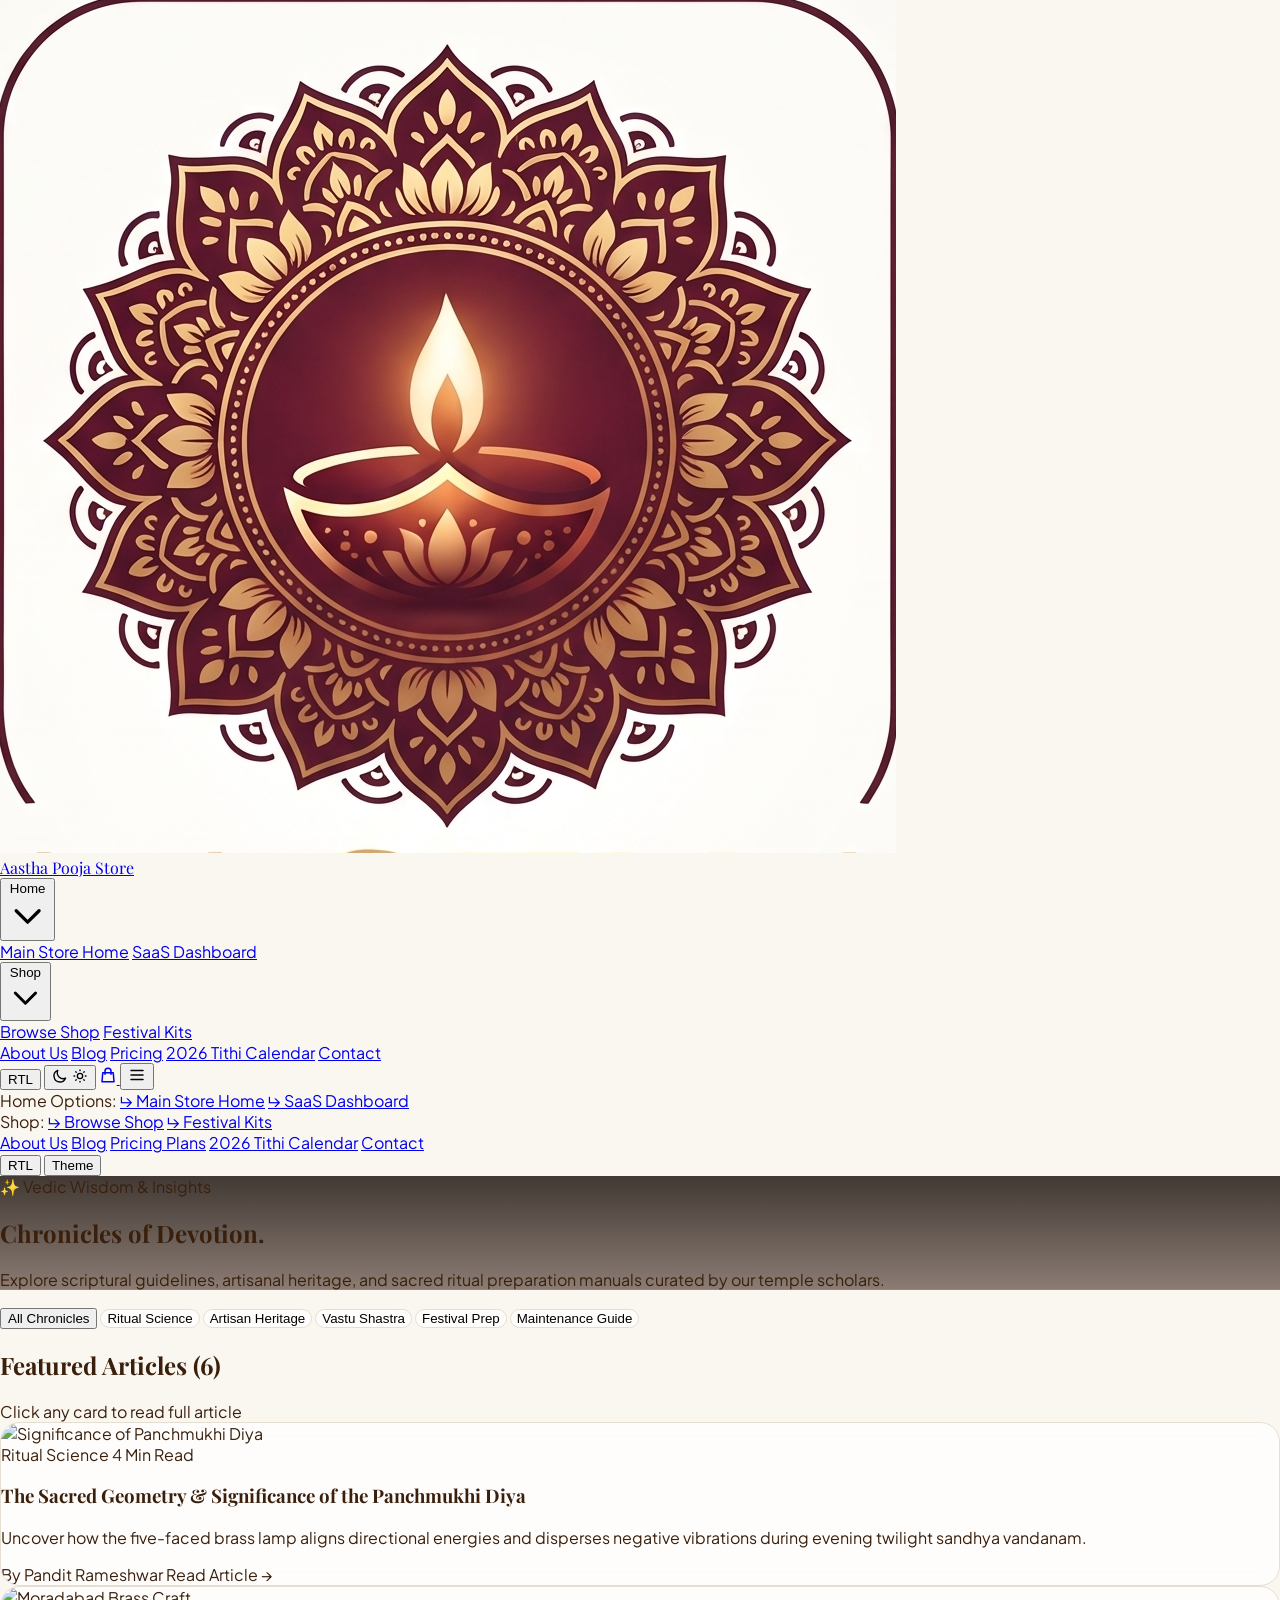
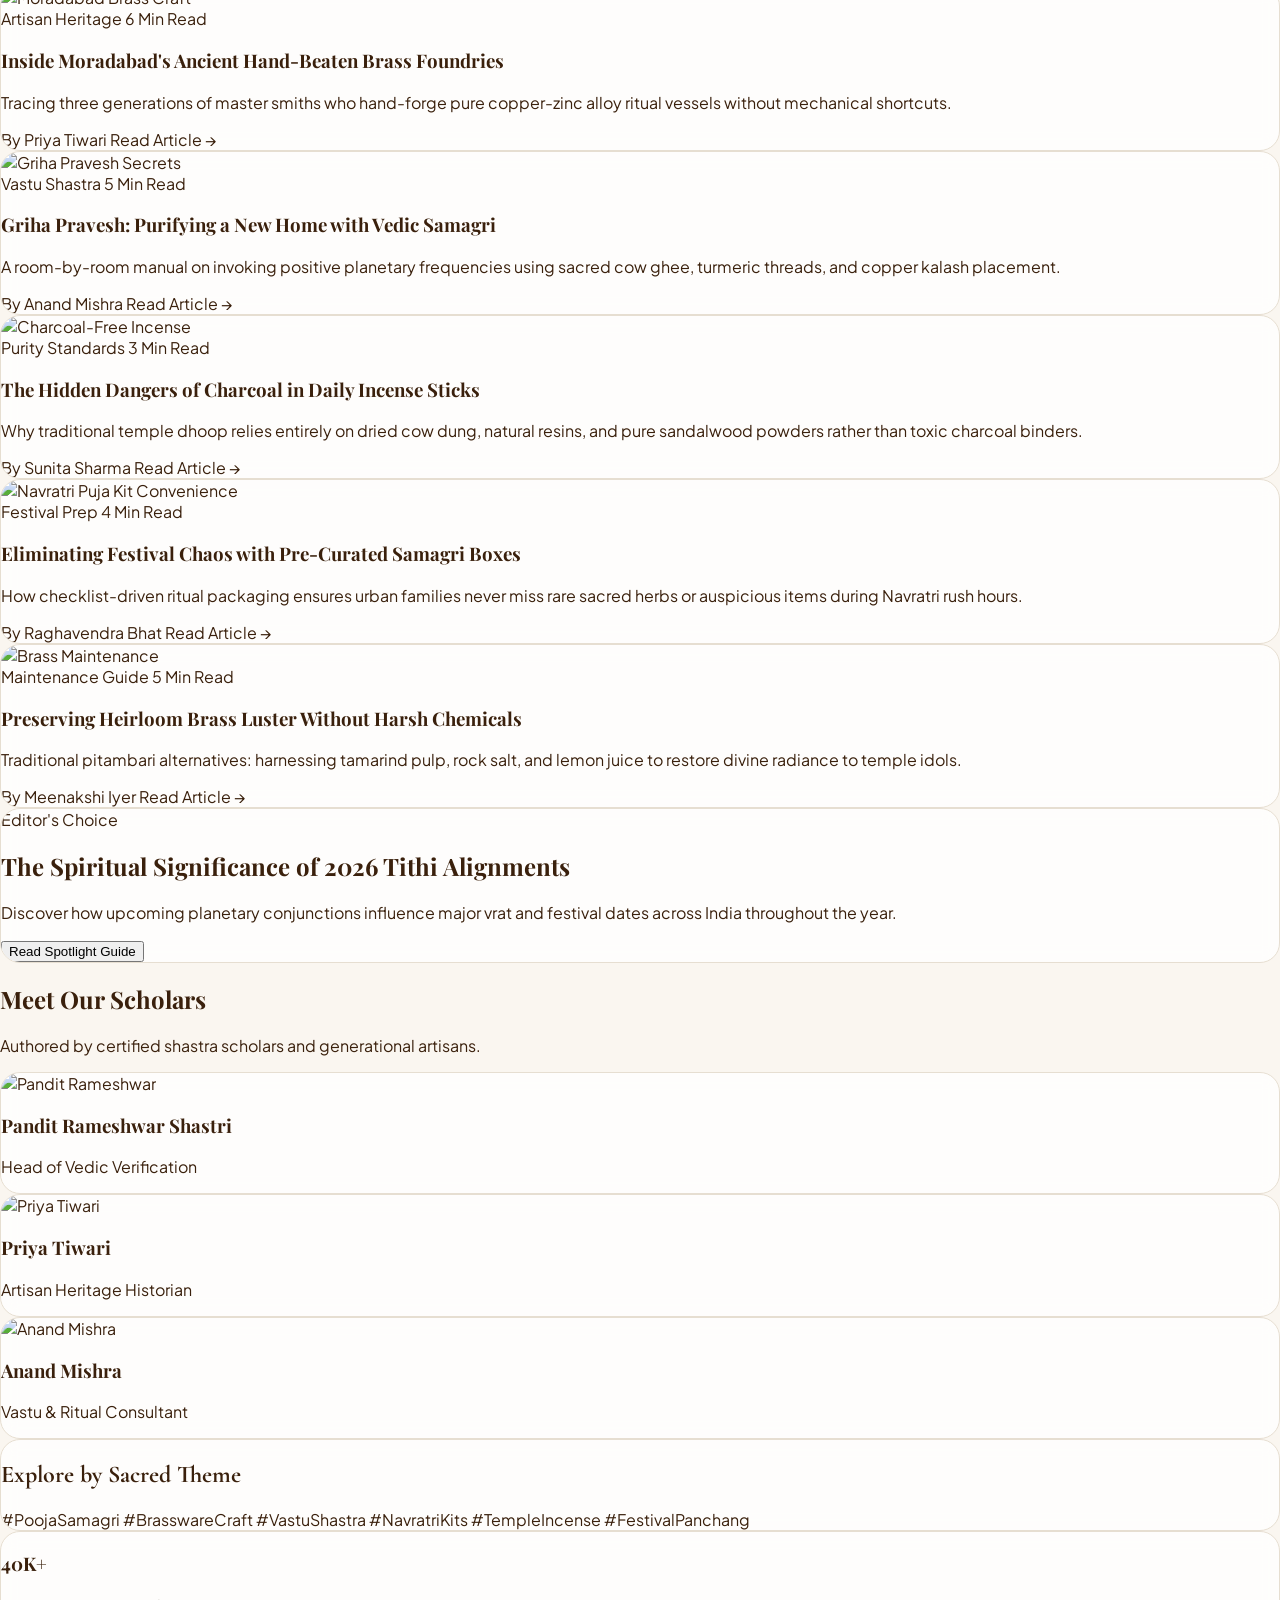
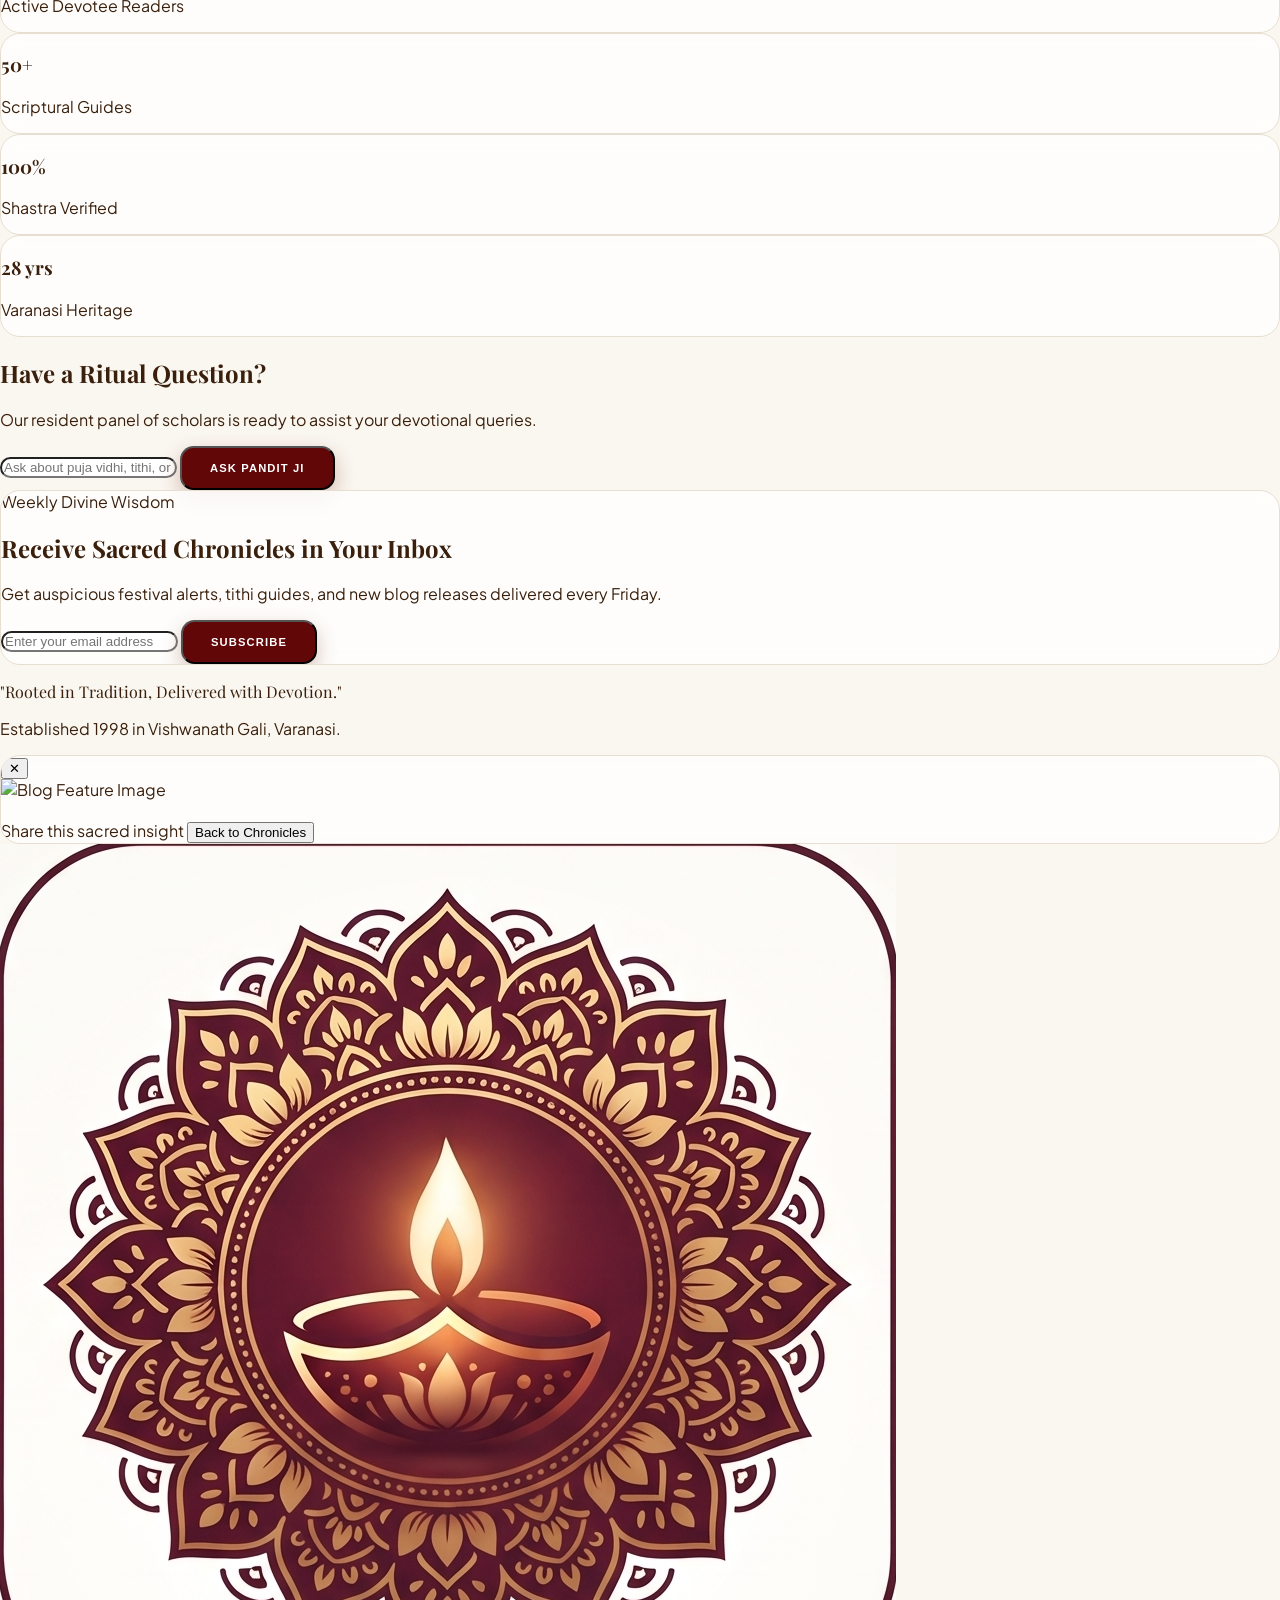
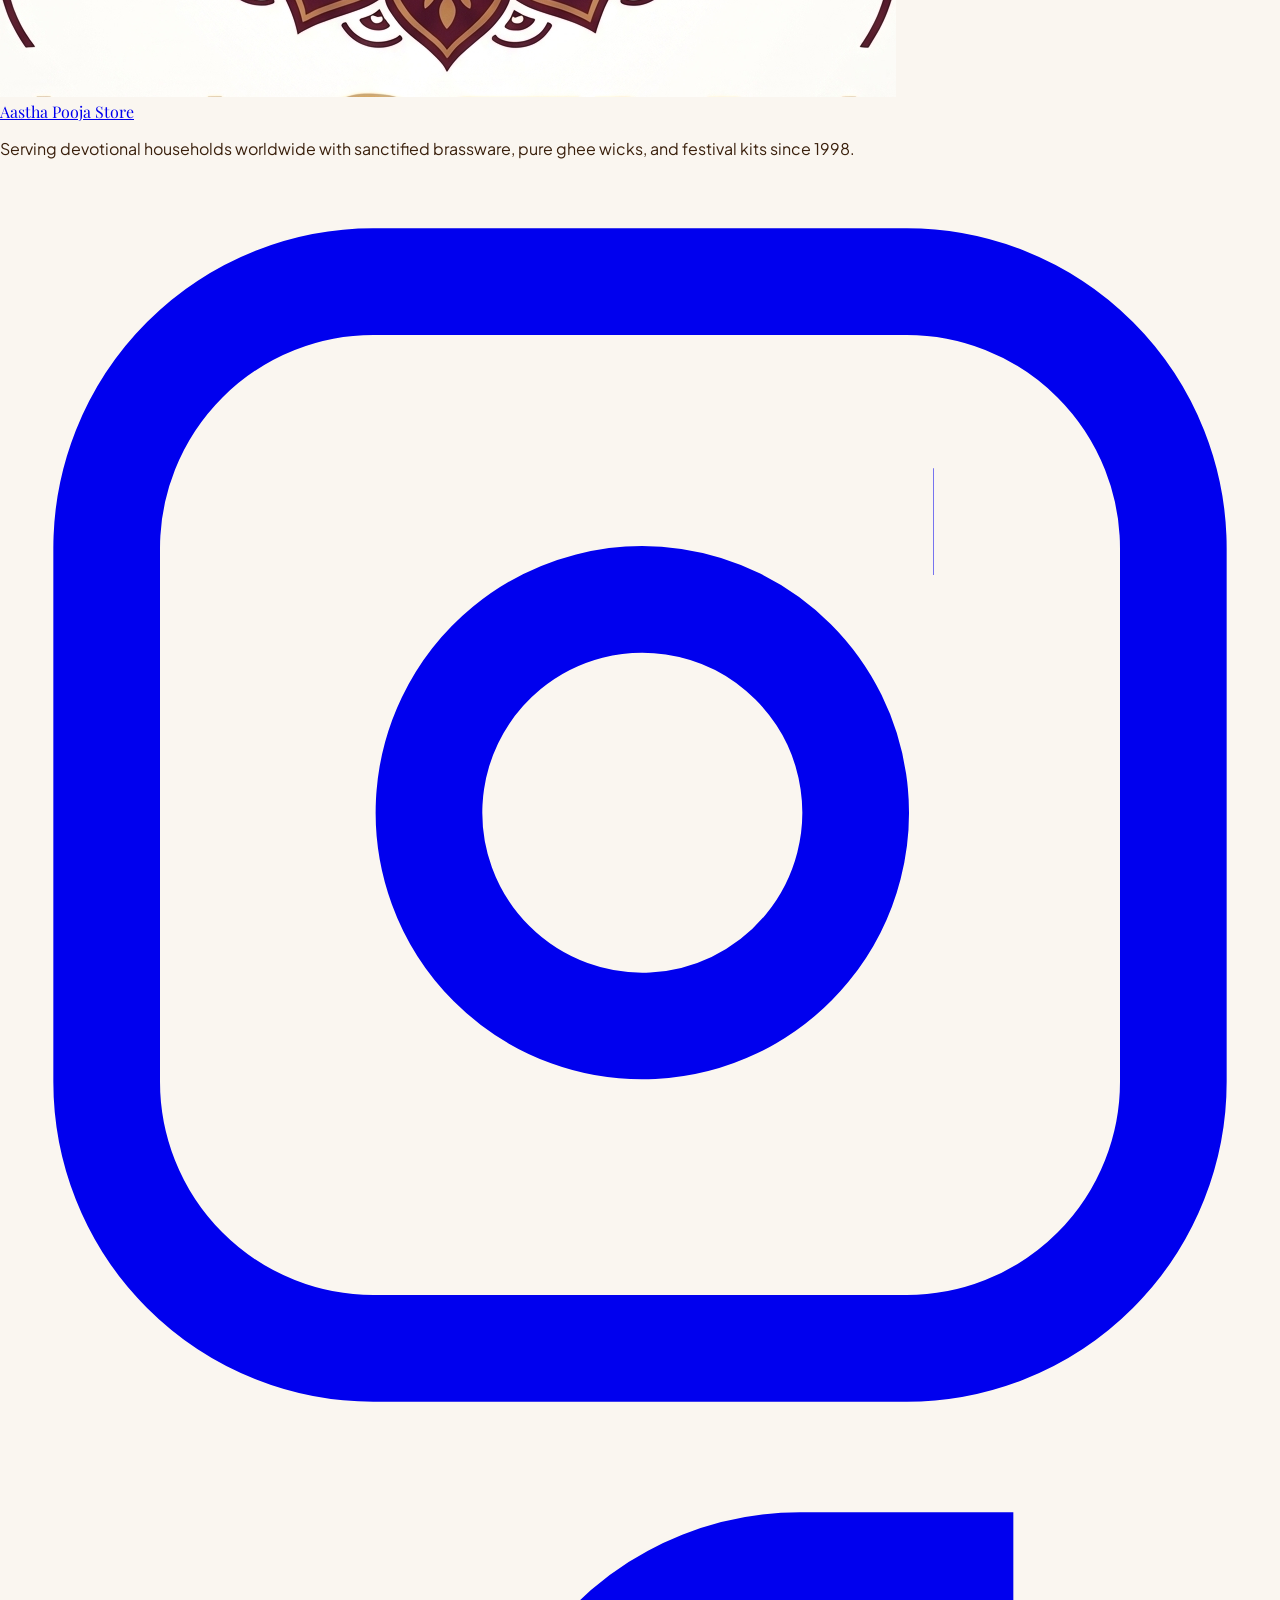
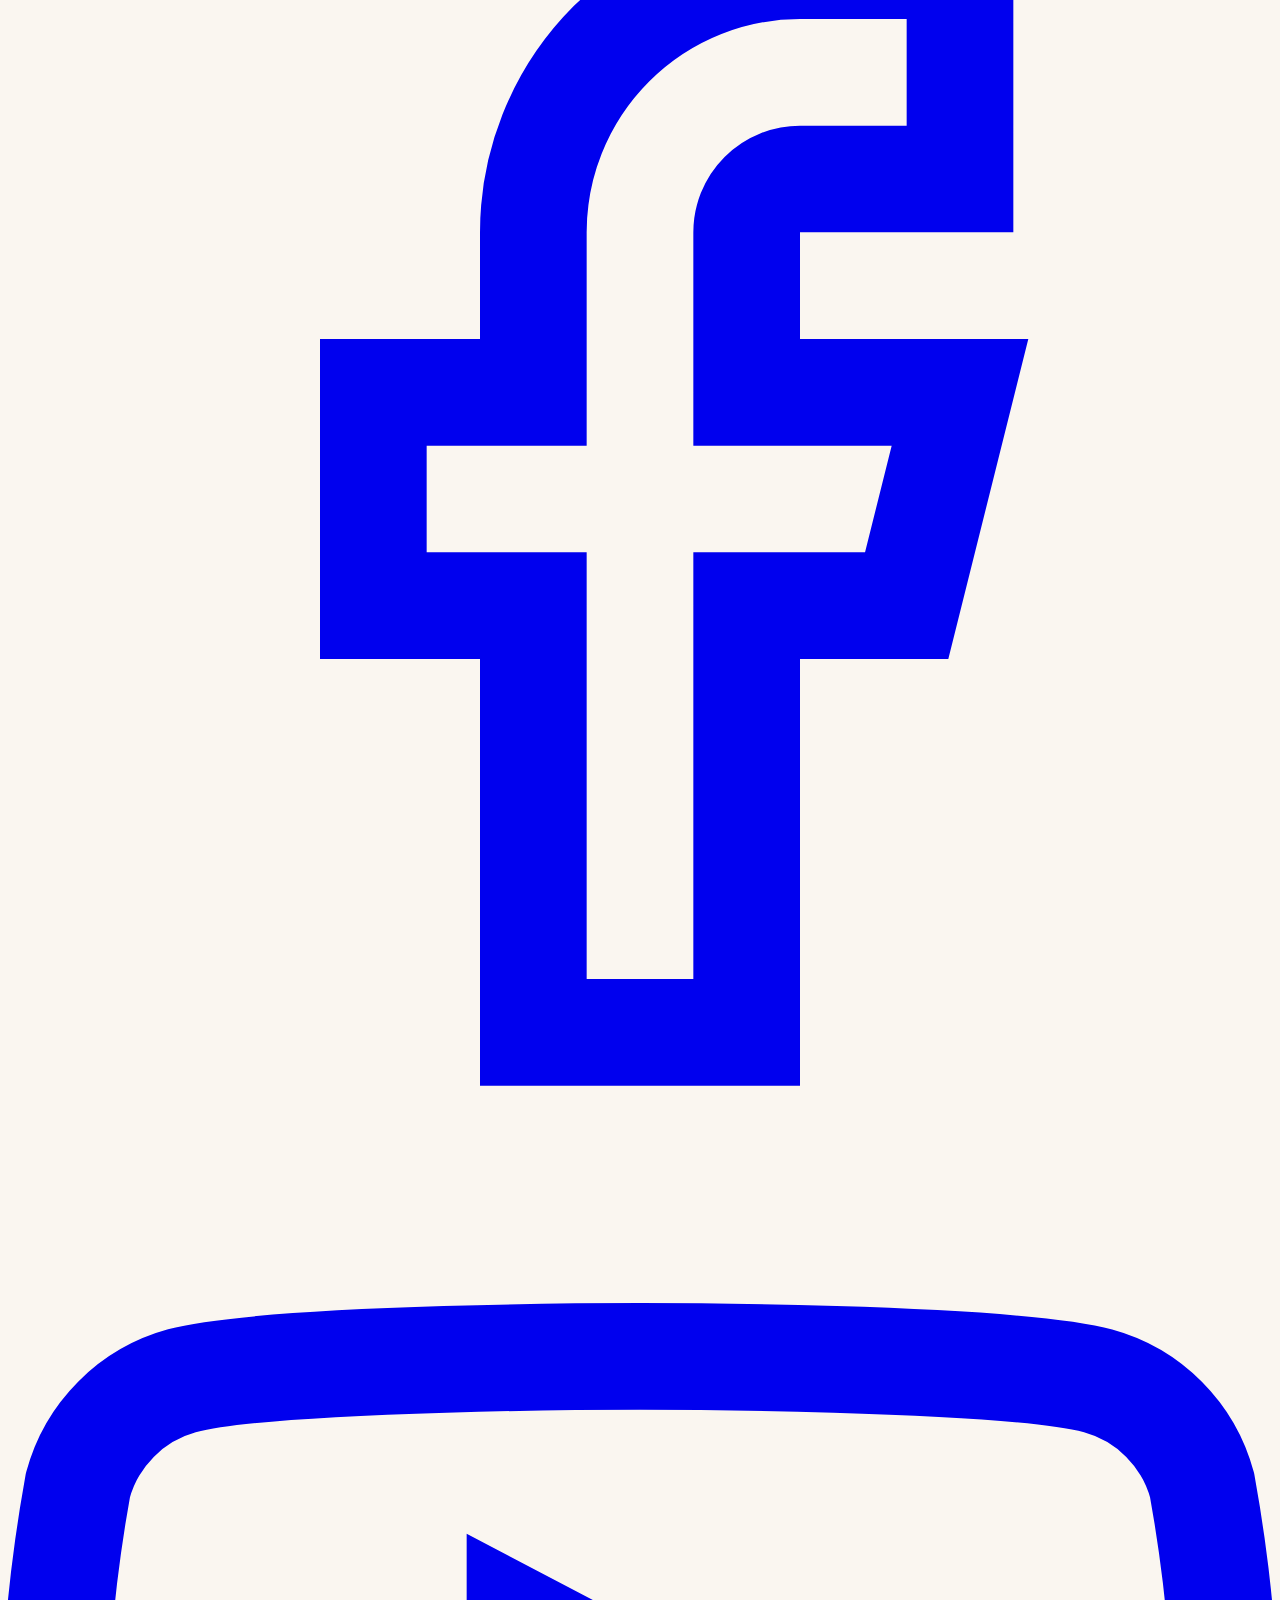
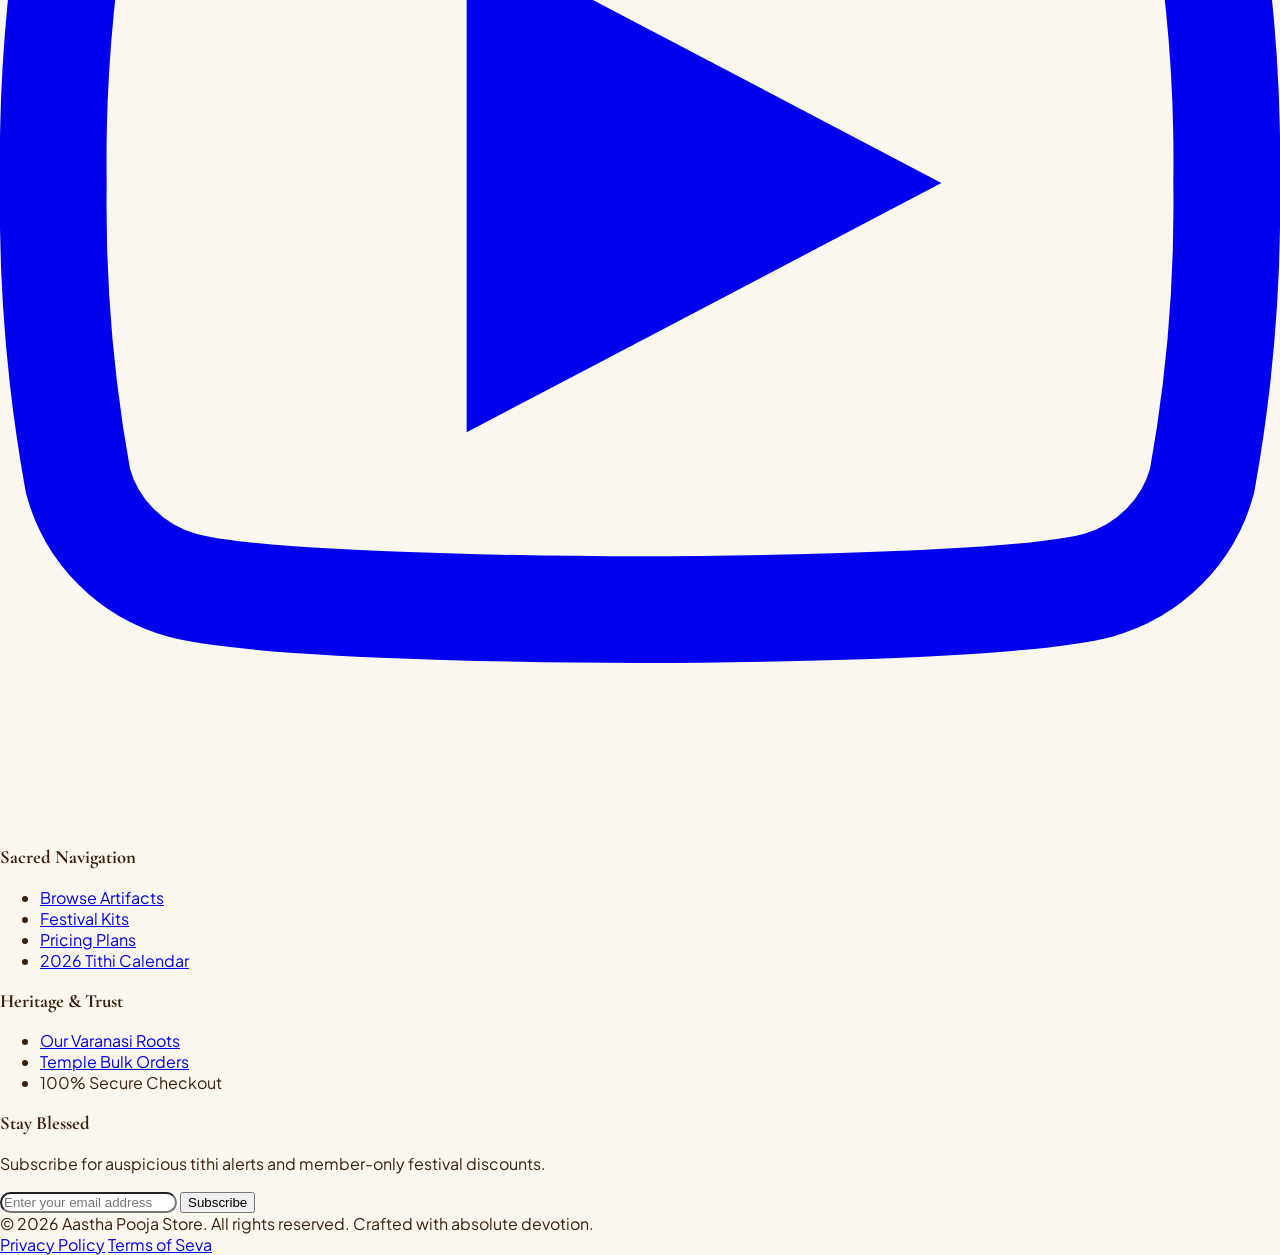
==== commit 9e445cc7: "first commit" ====
--- a/blog.html
+++ b/blog.html
@@ -40,8 +40,8 @@
   <script src="js/layout.js"></script>
 
   <!-- SECTION 1: Editorial Cinematic Hero Banner -->
-  <section class="relative min-h-[75vh] flex items-center justify-center bg-zinc-950 text-white overflow-hidden rounded-3xl max-w-8xl mx-4 my-6 shadow-2xl" style="background-image: linear-gradient(rgba(20,10,5,0.8), rgba(40, 15, 5, 0.53)), url('https://images.unsplash.com/photo-1477240489935-6c96abea2aba?q=80&w=1170&auto=format&fit=crop&ixlib=rb-4.1.0&ixid=NHwxMjA3fDA%3D'); background-size: cover; background-position: center;">
-    <div class="relative z-10 max-w-4xl mx-auto px-6 py-28 text-center space-y-6">
+  <section class="relative  flex items-center justify-center bg-zinc-950 text-white overflow-hidden rounded-3xl max-w-8xl mx-4 my-6 shadow-2xl" style="background-image: linear-gradient(rgba(20,10,5,0.8), rgba(40, 15, 5, 0.53)), url('https://images.unsplash.com/photo-1477240489935-6c96abea2aba?q=80&w=1170&auto=format&fit=crop&ixlib=rb-4.1.0&ixid=NHwxMjA3fDA%3D'); background-size: cover; background-position: center;">
+    <div class="relative z-10 max-w-4xl mx-auto px-6 py-48 text-center space-y-6">
       <span class="inline-flex items-center gap-2 bg-amber-500/20 border border-amber-400/40 text-amber-300 text-sm font-bold uppercase tracking-[0.25em] px-4 py-2 rounded-full shadow-md">
         ✨ Vedic Wisdom & Insights
       </span>
